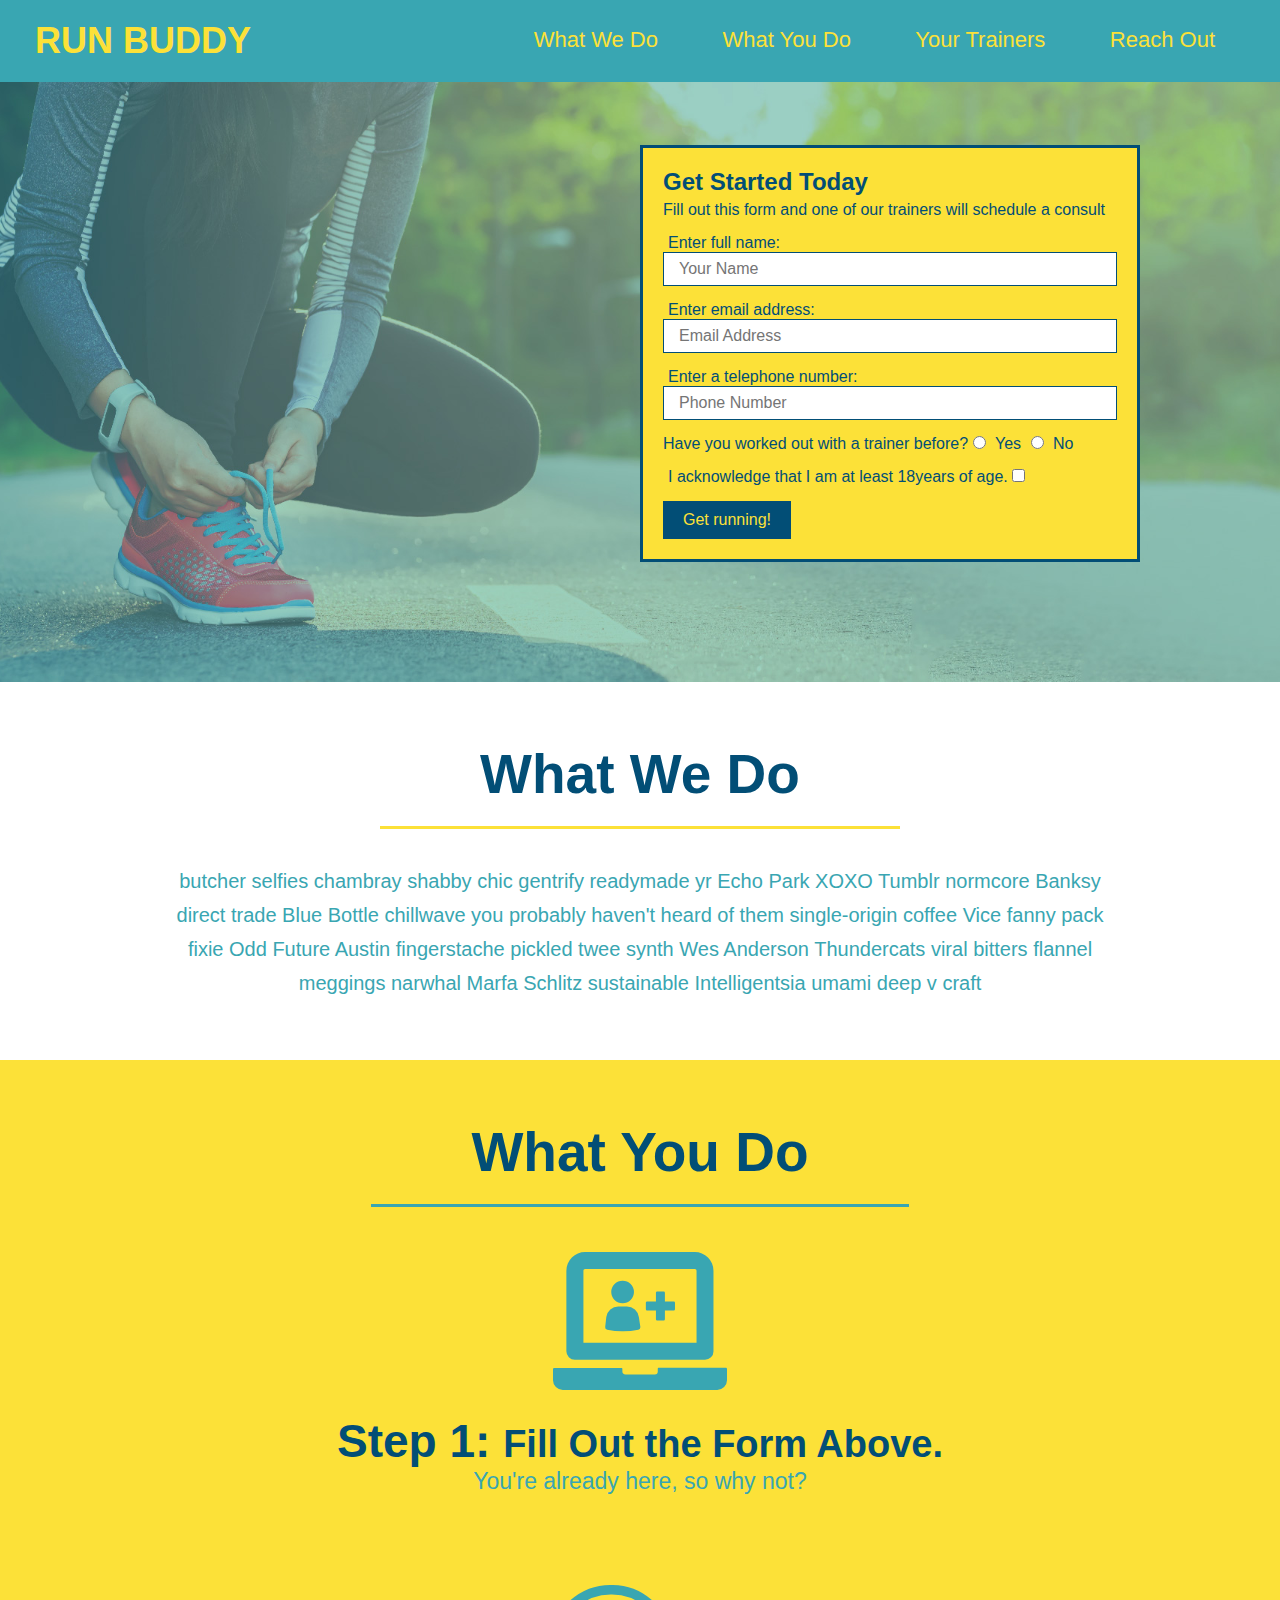
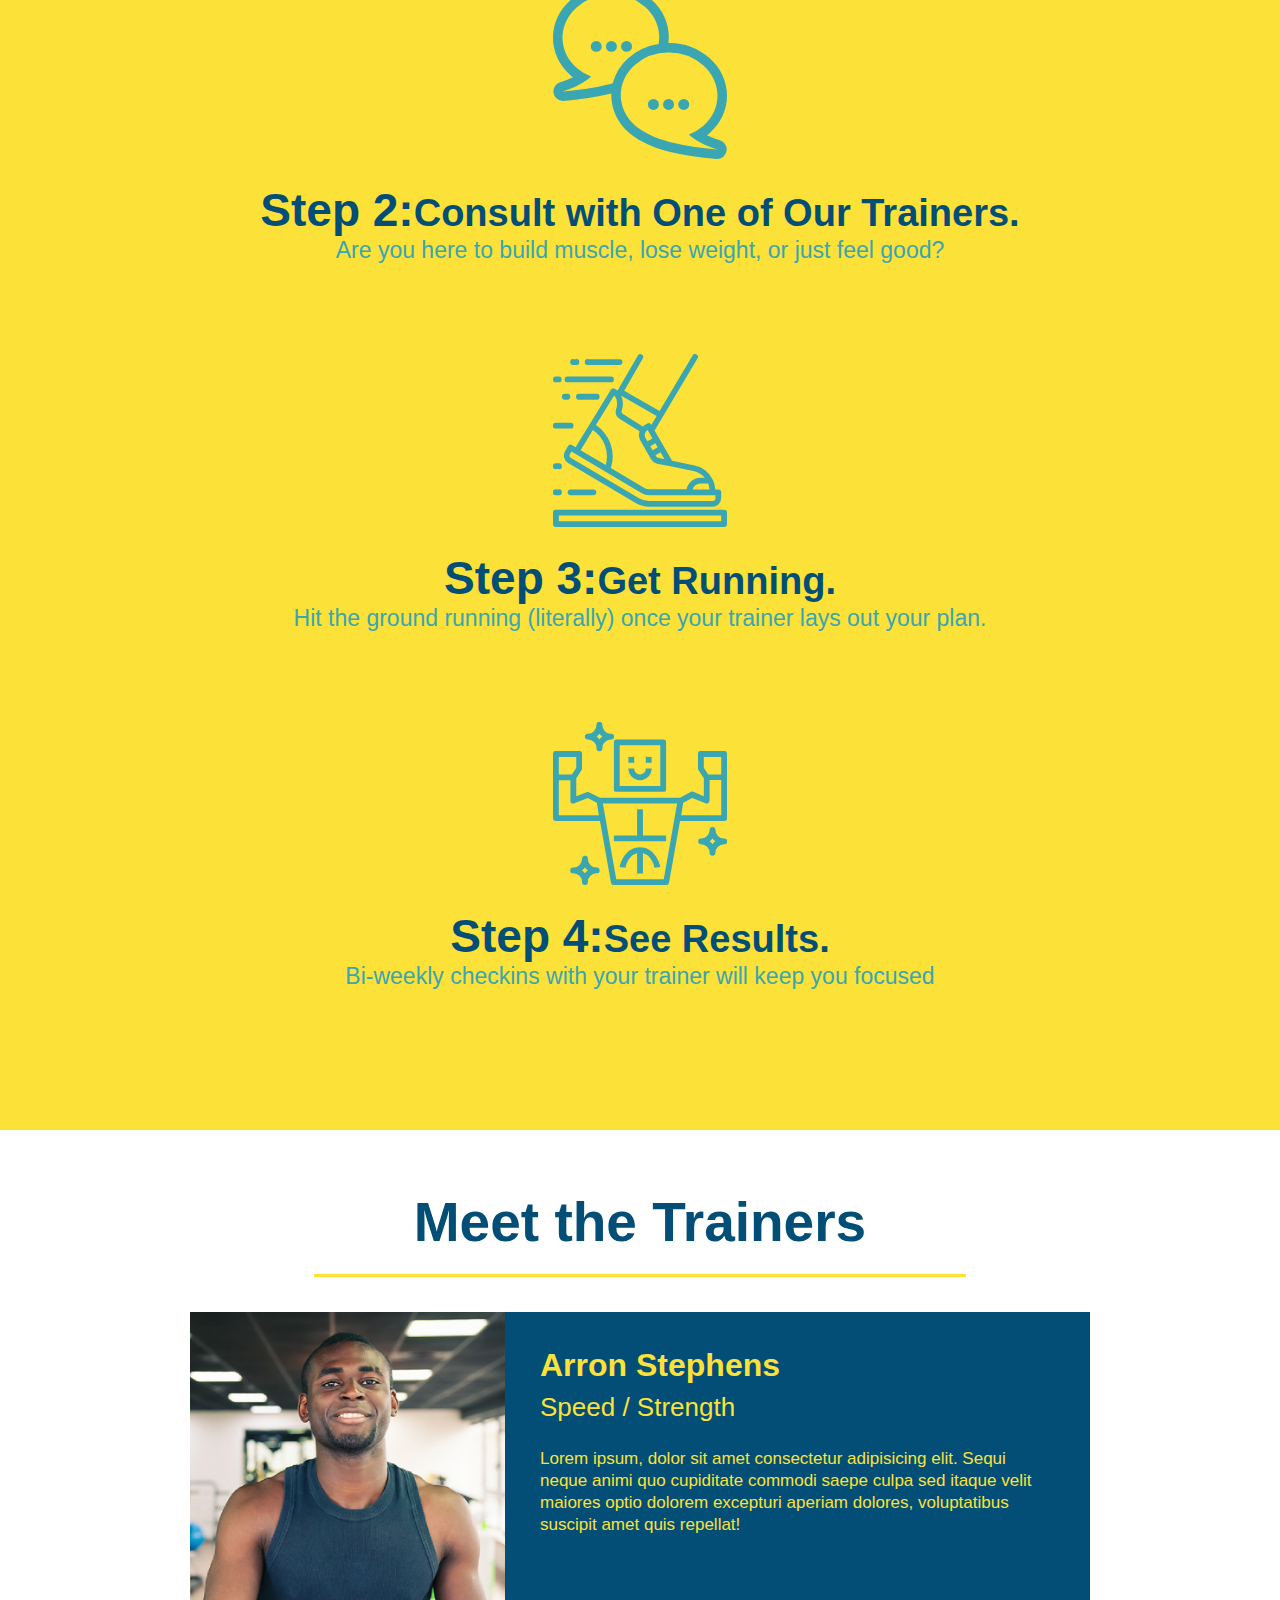
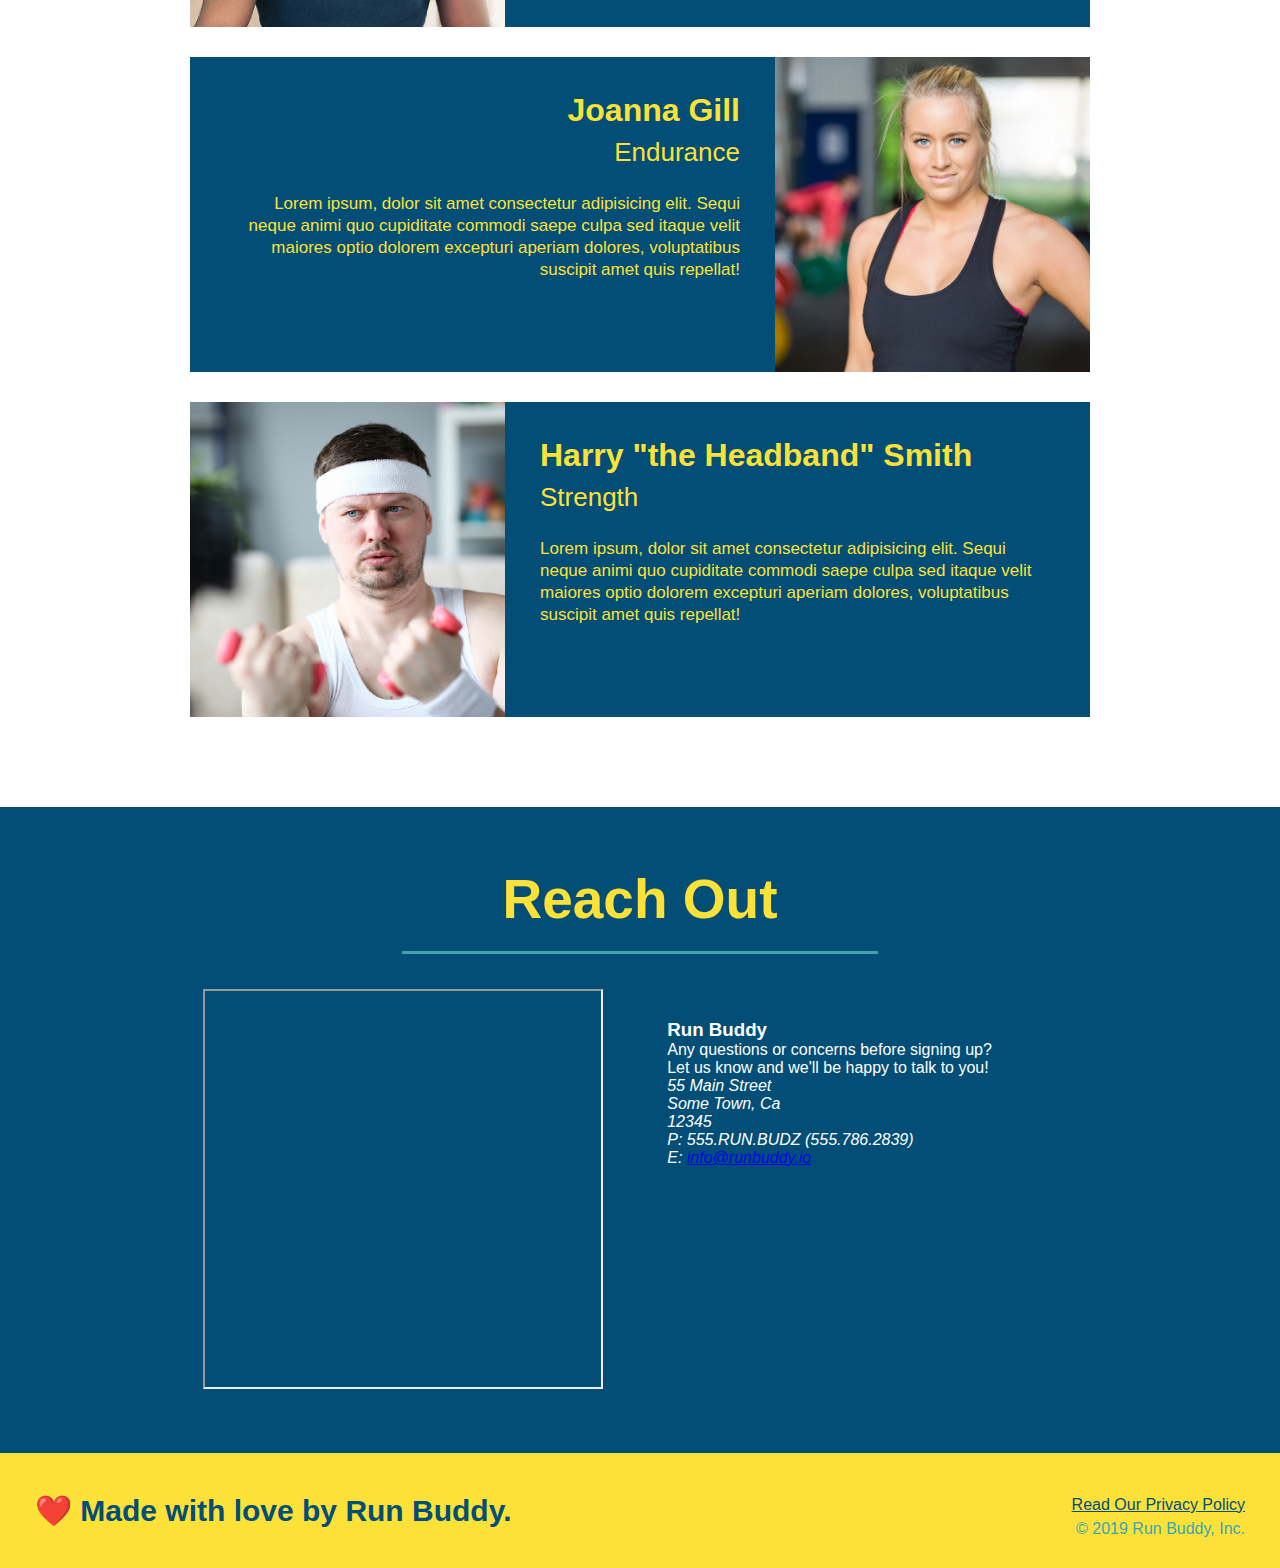
==== index.html @ fd2b39f8 "style contact info" ====
<!DOCTYPE html>
<html lang="en">

<head>
    <meta charset="UTF-8">
    <title>Run Buddy</title>
    <link rel="stylesheet" href="./assets/css/style.css" />
</head>

<body>
    <!--navigation-->
    <header>
        <h1>
            <a href="/">RUN BUDDY</a>
        </h1>
        <nav>
            <ul>
                <li>
                    <a href="#what-we-do">What We Do</a>
                </li>
                <li>
                    <a href="#what-you-do">What You Do</a>
                </li>
                <li>
                    <a href="#your-trainers">Your Trainers</a>
                </li>
                <li>
                    <a href="#reach-out">Reach Out</a>
                </li>
            </ul>
        </nav>
    </header>

    <!--hero/jumbotron-->
    <section class="hero">
        <div class="hero-form">
            <h3>Get Started Today</h3>
            <p>Fill out this form and one of our trainers will schedule a consult</p>
            <form>
                <label for="name">Enter full name:</label>
                <input type="text" placeholder="Your Name" name="name" id="name" class="form-input" />
                <label for=" email ">Enter email address:</label>
                <input type="email " placeholder="Email Address " name="email " id="email " class="form-input" />
                <label for="phone ">Enter a telephone number:</label>
                <input type="tel " placeholder="Phone Number " name="phone " id="phone " class="form-input" />
                <p>
                    Have you worked out with a trainer before?
                    <input type="radio" name="trainer-confirm " id="trainer-yes " />
                    <label for="trainer-yes">Yes</label>
                    <input type="radio" name="trainer-confirm " id="trainer-no " />
                    <label for="trainer-no">No</label>
                </p>
                <p>
                    <label for="checkbox ">
                        I acknowledge that I am at least 18years of age.
                        <input type="checkbox" name="age-confirm" id="checkbox" />
                    </label>
                </p>
                <button type="submit ">
                    Get running!
                </button>
            </form>
        </div>
    </section>

    <!-- "what we do" section -->
    <section id="what-we-do" class="intro">
        <h2 class="section-title primary-border">What We Do</h2>
        <p>
            butcher selfies chambray shabby chic gentrify readymade yr Echo Park XOXO Tumblr normcore Banksy direct trade Blue Bottle chillwave you probably haven't heard of them single-origin coffee Vice fanny pack fixie Odd Future Austin fingerstache pickled twee
            synth Wes Anderson Thundercats viral bitters flannel meggings narwhal Marfa Schlitz sustainable Intelligentsia umami deep v craft
        </p>
    </section>

    <!-- "what you do" section -->
    <section id="what-you-do" class="steps">
        <h2 class="section-title secondary-border">What You Do</h2>

        <div>
            <img src="./assets/images/step-1.svg" alt="" />
            <h3>Step 1: <span>Fill Out the Form Above.</span></h3>
            <p>You're already here, so why not?</p>
        </div>

        <div>
            <img src="./assets/images/step-2.svg" alt="" />
            <h3>Step 2:<span>Consult with One of Our Trainers.</span></h3>
            <p>Are you here to build muscle, lose weight, or just feel good?</p>
        </div>

        <div>
            <img src="./assets/images/step-3.svg" alt="" />
            <h3>Step 3:<span>Get Running.</span></h3>
            <p>Hit the ground running (literally) once your trainer lays out your plan.</p>
        </div>

        <div>
            <img src="./assets/images/step-4.svg" alt="" />
            <h3>Step 4:<span>See Results.</span></h3>
            <p>Bi-weekly checkins with your trainer will keep you focused</p>
        </div>
    </section>

    <section id="trainers">
        <h2 class="section-title primary-border">Meet the Trainers</h2>

        <article class="trainer">
            <img src="./assets/images/trainer-1.jpg" alt="Arron Stephens in his workout clothes, ready to pump iron" />
            <div class="trainer-bio text-left">
                <h3>Arron Stephens</h3>
                <h4>Speed / Strength</h4>
                <p>
                    Lorem ipsum, dolor sit amet consectetur adipisicing elit. Sequi neque animi quo cupiditate commodi saepe culpa sed itaque velit maiores optio dolorem excepturi aperiam dolores, voluptatibus suscipit amet quis repellat!
                </p>
            </div>
        </article>

        <!-- second trainer bio -->
        <article class="trainer">
            <div class="trainer-bio text-right">
                <h3>Joanna Gill</h3>
                <h4>Endurance</h4>
                <p>
                    Lorem ipsum, dolor sit amet consectetur adipisicing elit. Sequi neque animi quo cupiditate commodi saepe culpa sed itaque velit maiores optio dolorem excepturi aperiam dolores, voluptatibus suscipit amet quis repellat!
                </p>
            </div>
            <img src="./assets/images/trainer-2.jpg" alt="Joanna Gill cooling off after a workout" />
        </article>

        <!-- third trainer bio -->
        <article class="trainer">
            <img src="./assets/images/trainer-3.jpg" alt="Harry Smith wearing a headband and lifting comically small pink weights" />
            <div class="trainer-bio text-left">
                <h3>Harry "the Headband" Smith</h3>
                <h4>Strength</h4>
                <p>
                    Lorem ipsum, dolor sit amet consectetur adipisicing elit. Sequi neque animi quo cupiditate commodi saepe culpa sed itaque velit maiores optio dolorem excepturi aperiam dolores, voluptatibus suscipit amet quis repellat!
                </p>
            </div>
        </article>
    </section>

    <section id="reach-out" class="contact">
        <h2 class="section-title secondary-border ">Reach Out</h2>
        <div class="contact-info">
            <iframe src="https://www.google.com/maps/embed?pb=!1m18!1m12!1m3!1d3002.620276318809!2d-111.949826684215!3d41.186448716389975!2m3!1f0!2f0!3f0!3m2!1i1024!2i768!4f13.1!3m3!1m2!1s0x875308aa37beb991%3A0x8f2ca3317ef45cda!2s1250%20Country%20Hills%20Dr%2C%20Ogden%2C%20UT%2084403!5e0!3m2!1sen!2sus!4v1642454834297!5m2!1sen!2sus ">
            </iframe>
            <div>
                <h3>Run Buddy</h3>
                <p>
                    Any questions or concerns before signing up?
                    <br /> Let us know and we'll be happy to talk to you!
                </p>
                <address>
                    55 Main Street <br />
                    Some Town, Ca <br />
                    12345<br />
                    P: 555.RUN.BUDZ (555.786.2839)<br />
                    E: <a href="mailto:info@runbuddy.io ">info@runbuddy.io</a>
                </address>
            </div>
        </div>
    </section>

    <footer>
        <h2>❤️ Made with love by Run Buddy.</h2>
        <div>
            <a href="# ">Read Our Privacy Policy</a><br /> &copy; 2019 Run Buddy, Inc.
        </div>
    </footer>
</body>

</html>
---- assets/css/style.css ----
* {
    margin: 0;
    padding: 0;
    box-sizing: border-box;
}

body {
    color: #39a6b2;
    font-family: Helvetica, Arial, sans-serif;
}

header {
    padding: 20px 35px;
    background-color: #39a6b2;
}

header h1 {
    font-weight: bold;
    font-size: 36px;
    color: #fce138;
    margin: 0;
    display: inline;
}

header a {
    text-decoration: none;
    color: #fce138;
}

header nav {
    float: right;
    margin: 7px 0;
}

header nav ul li {
    display: inline;
}

header nav ul li a {
    margin: 0 30px;
    font-weight: lighter;
    font-size: 22px;
}

footer {
    background: #fce138;
    width: 100%;
    padding: 40px 35px;
}

footer h2 {
    display: inline;
    color: #024e76;
    font-size: 30px;
    margin: 0;
}

footer div {
    float: right;
    line-height: 1.5;
    text-align: right;
}

footer a {
    color: #024e76;
}

section {
    padding: 60px;
}

.hero {
    background-image: url("../images/hero-bg.jpg");
    height: 600px;
    background-size: cover;
    background-position: center;
    position: relative;
}

.hero-form {
    background-color: #fce138;
    padding: 20px;
    width: 500px;
    color: #024e76;
    border: solid 3px #024e76;
    background-color: #fce138;
    padding: 20px;
    width: 500px;
    color: #024e76;
    position: absolute;
    bottom: 120px;
    right: 140px;
}

.hero-form h3 {
    font-size: 24px;
    margin: 0;
}

.hero-form p {
    margin: 5px 0 15px 0;
}

.form-input {
    border: 1px solid #024e76;
    display: block;
    padding: 7px 15px;
    font-size: 16px;
    color: #024e76;
    width: 100%;
    margin-bottom: 15px;
}

.hero-form label {
    margin: 0 5px;
}

.hero-form button {
    color: #fce138;
    background-color: #024e76;
    border: none;
    padding: 10px 20px;
    font-size: 16px;
}


/* HERO STYLES END */

.intro {
    text-align: center;
}

.intro p {
    line-height: 1.7;
    color: #39a6b2;
    width: 80%;
    font-size: 20px;
    margin: 0 auto;
}

.steps {
    text-align: center;
    background: #fce138;
}

.steps div {
    margin-bottom: 80px;
}

.steps img {
    width: 15%;
    margin: 10px 0;
}

.steps h3 {
    color: #024e76;
    font-size: 46px;
    margin-top: 10px;
}

.steps p {
    color: #39a6b2;
    font-size: 23px;
}

.steps span {
    font-size: 38px;
}

.section-title {
    font-size: 55px;
    color: #024e76;
    margin-bottom: 35px;
    padding: 0 100px 20px 100px;
    display: inline-block;
    border-bottom: 3px solid;
}

.primary-border {
    border-color: #fce138;
}

.secondary-border {
    border-color: #39a6b2;
}

#trainers {
    text-align: center;
}

.trainer {
    width: 900px;
    margin: 0 auto 30px auto;
    background: #024e76;
    color: #fce138;
    overflow: auto;
    text-align: center;
}

.trainer img {
    width: 35%;
    float: left;
}

.trainer-bio {
    padding: 35px;
    float: left;
    width: 65%;
}

.trainer-bio h3 {
    font-size: 32px;
    margin-bottom: 8px;
}

.trainer-bio h4 {
    font-weight: lighter;
    font-size: 26px;
    margin-bottom: 25px;
}

.trainer-bio p {
    font-size: 17px;
    line-height: 1.3;
}

.text-left {
    text-align: left;
}

.text-right {
    text-align: right;
}

.contact {
    background-color: #024e76;
    text-align: center;
}

.contact h2 {
    color: #fce138;
}

.contact-info iframe {
    width: 400px;
    height: 400px;
}

.contact-info div {
    width: 410px;
    display: inline-block;
    vertical-align: top;
    text-align: left;
    margin: 30px 0 0 60px;
    color: white;
}
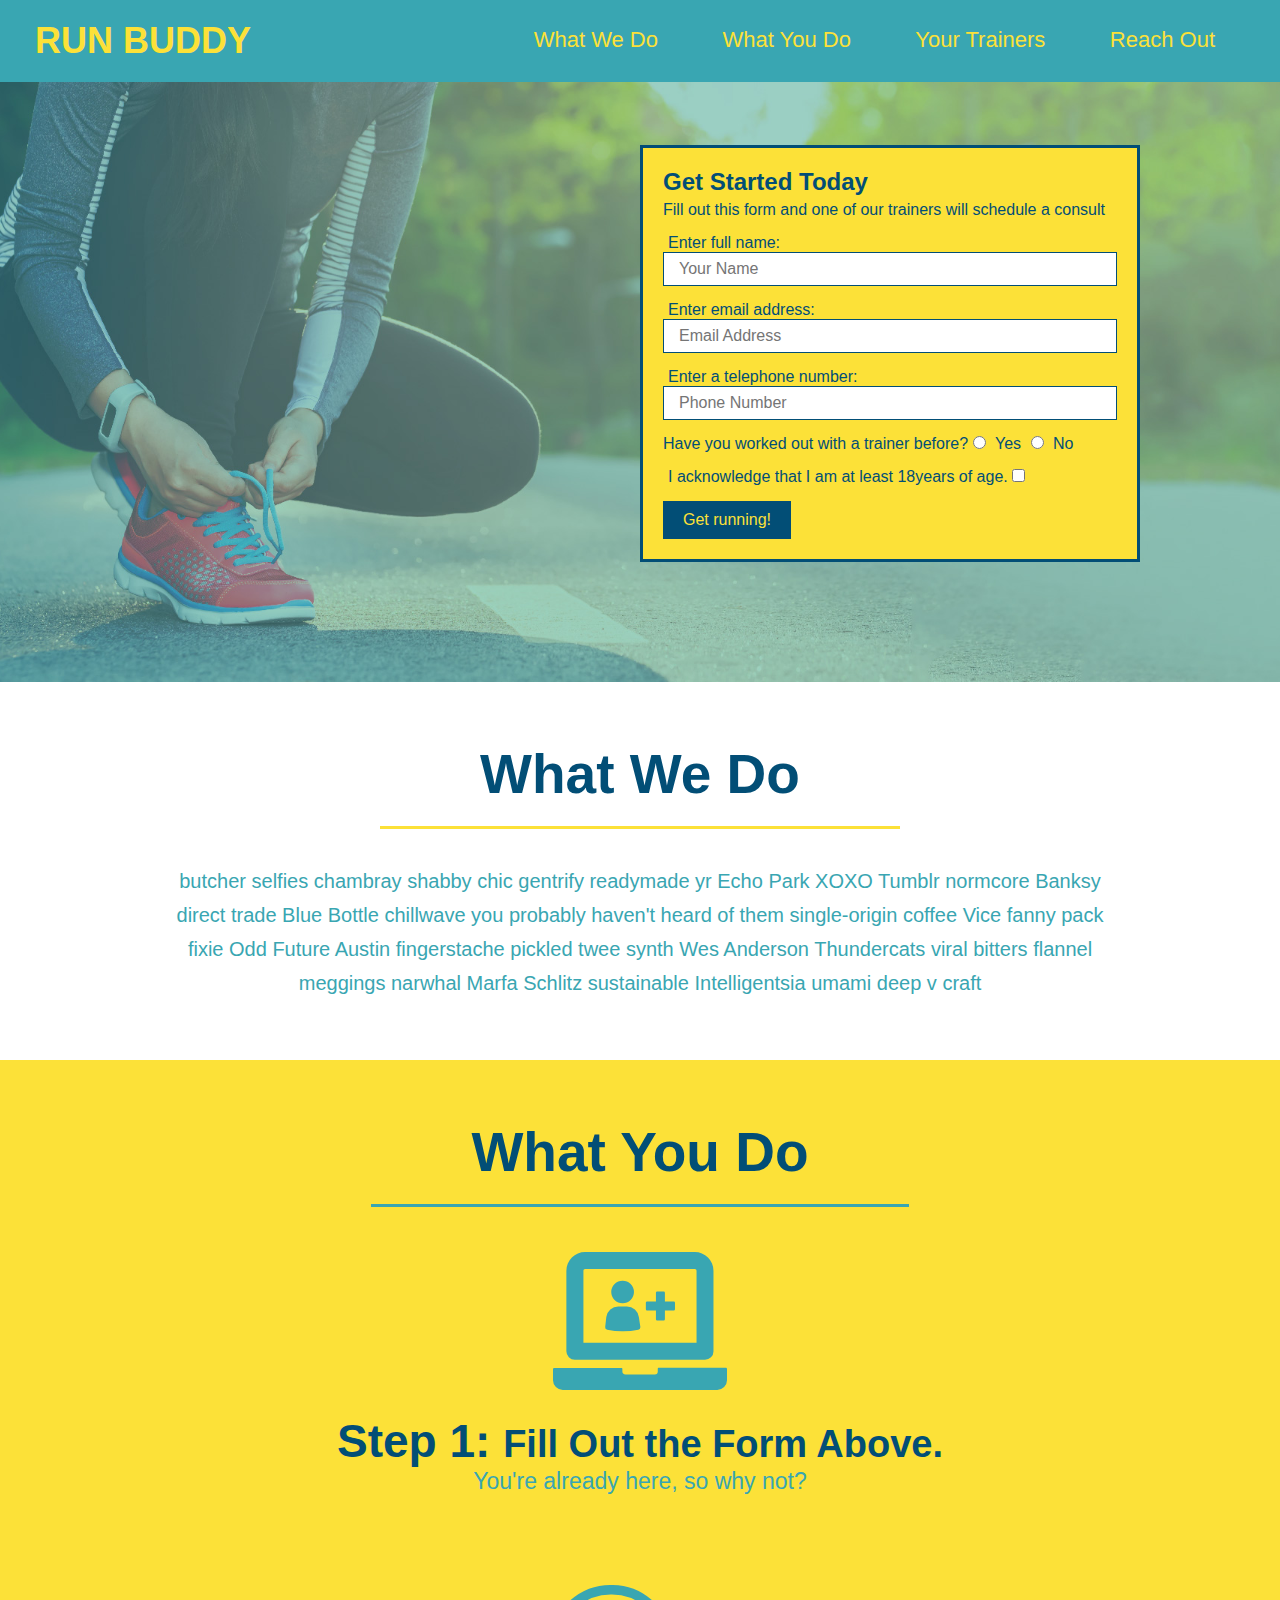
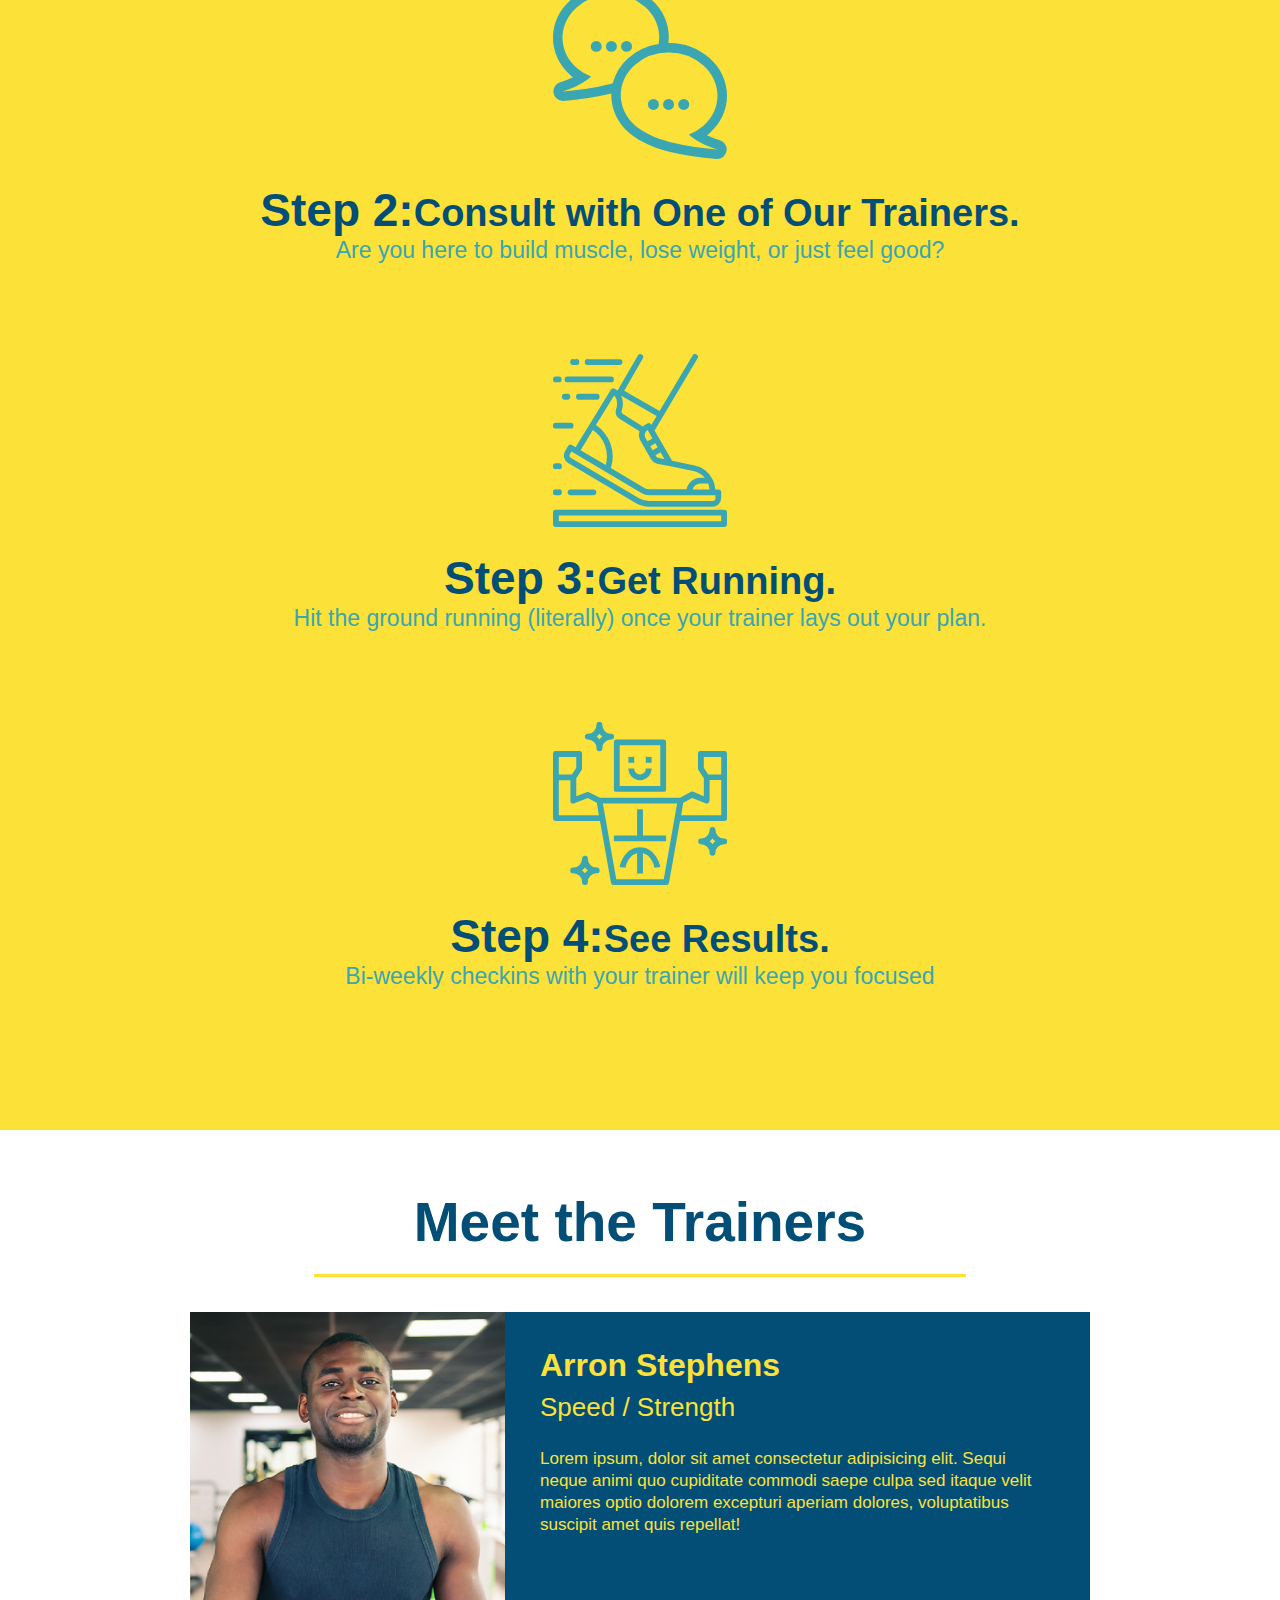
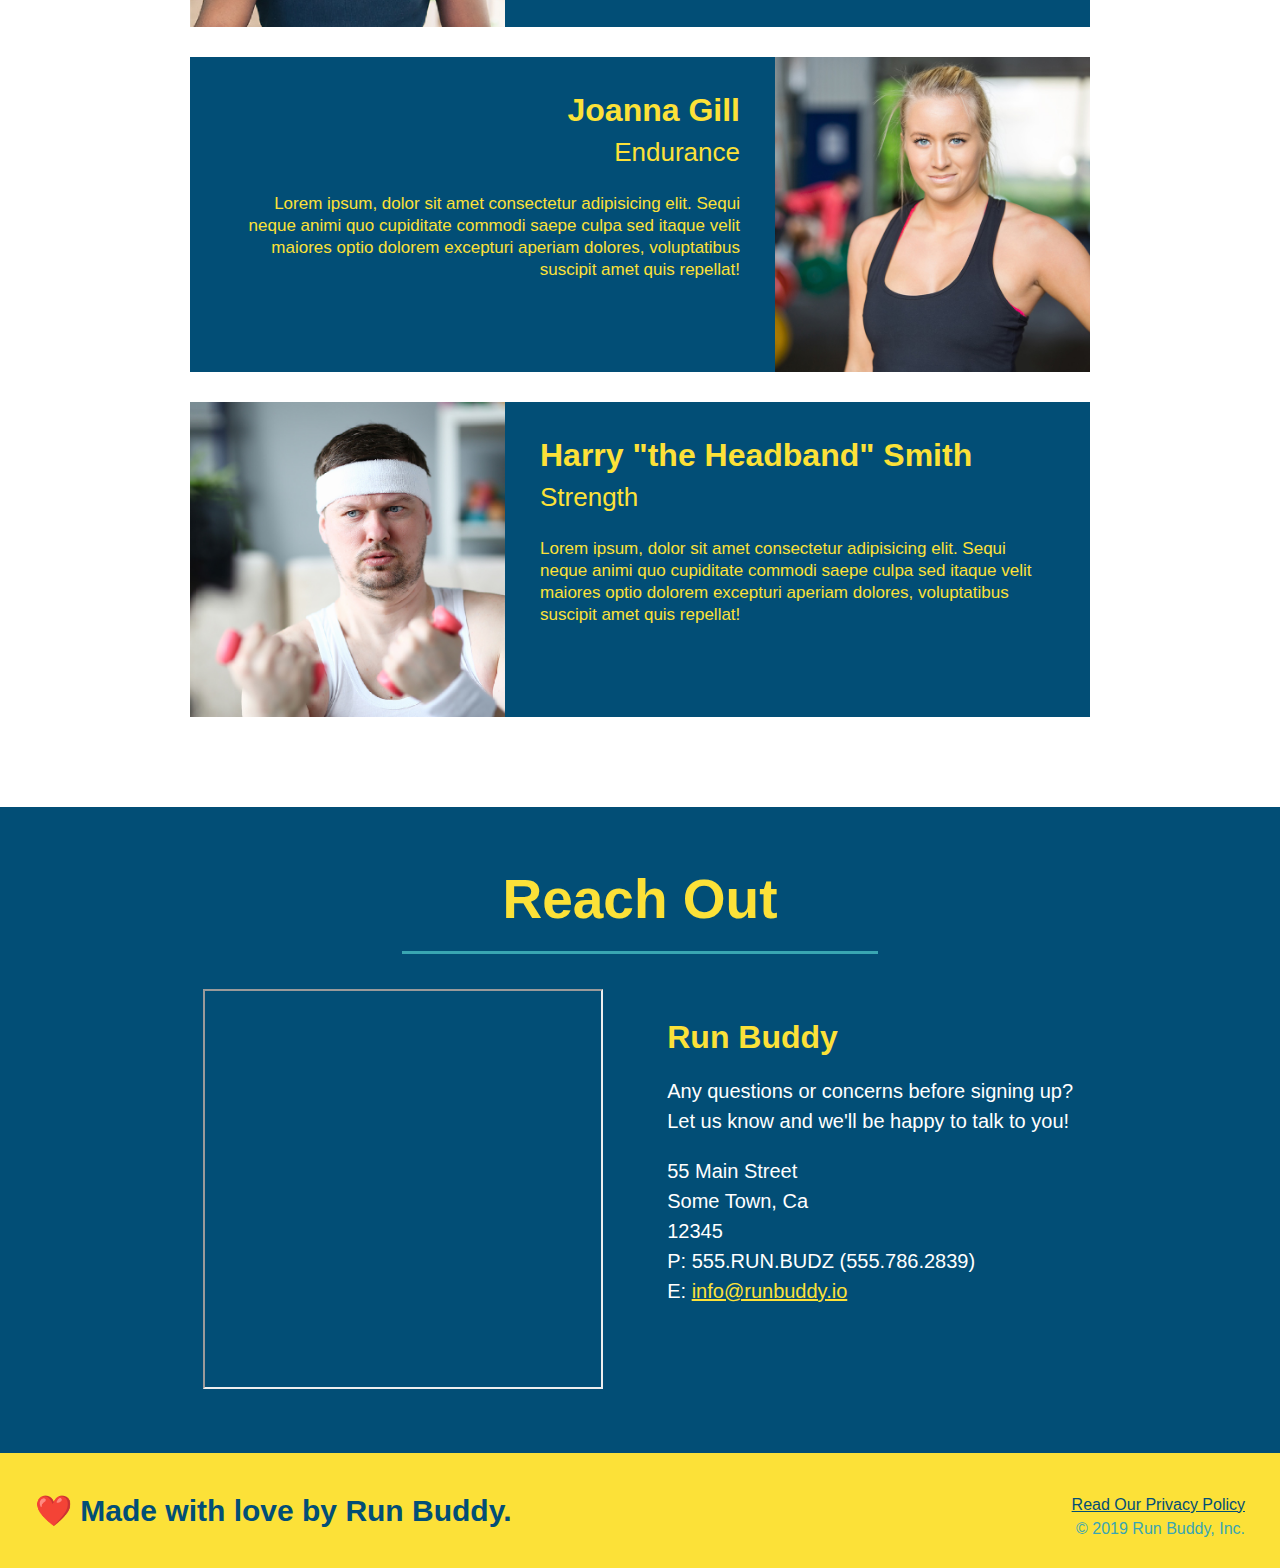
==== commit 7e403600: "privacy policy" ====
--- a/index.html
+++ b/index.html
@@ -165,7 +165,7 @@
     <footer>
         <h2>❤️ Made with love by Run Buddy.</h2>
         <div>
-            <a href="# ">Read Our Privacy Policy</a><br /> &copy; 2019 Run Buddy, Inc.
+            <a href="/privacy-policy.html">Read Our Privacy Policy</a><br /> &copy; 2019 Run Buddy, Inc.
         </div>
     </footer>
 </body>
--- a/assets/css/style.css
+++ b/assets/css/style.css
@@ -253,4 +253,24 @@
     text-align: left;
     margin: 30px 0 0 60px;
     color: white;
-}+}
+
+.contact-info h3 {
+    color: #fce138;
+    font-size: 32px;
+}
+
+.contact-info p,
+.contact-info address {
+    margin: 20px 0;
+    line-height: 1.5;
+    font-size: 20px;
+    font-style: normal;
+}
+
+.contact-info a {
+    color: #fce138;
+}
+
+
+/* REACH OUT STYLES END */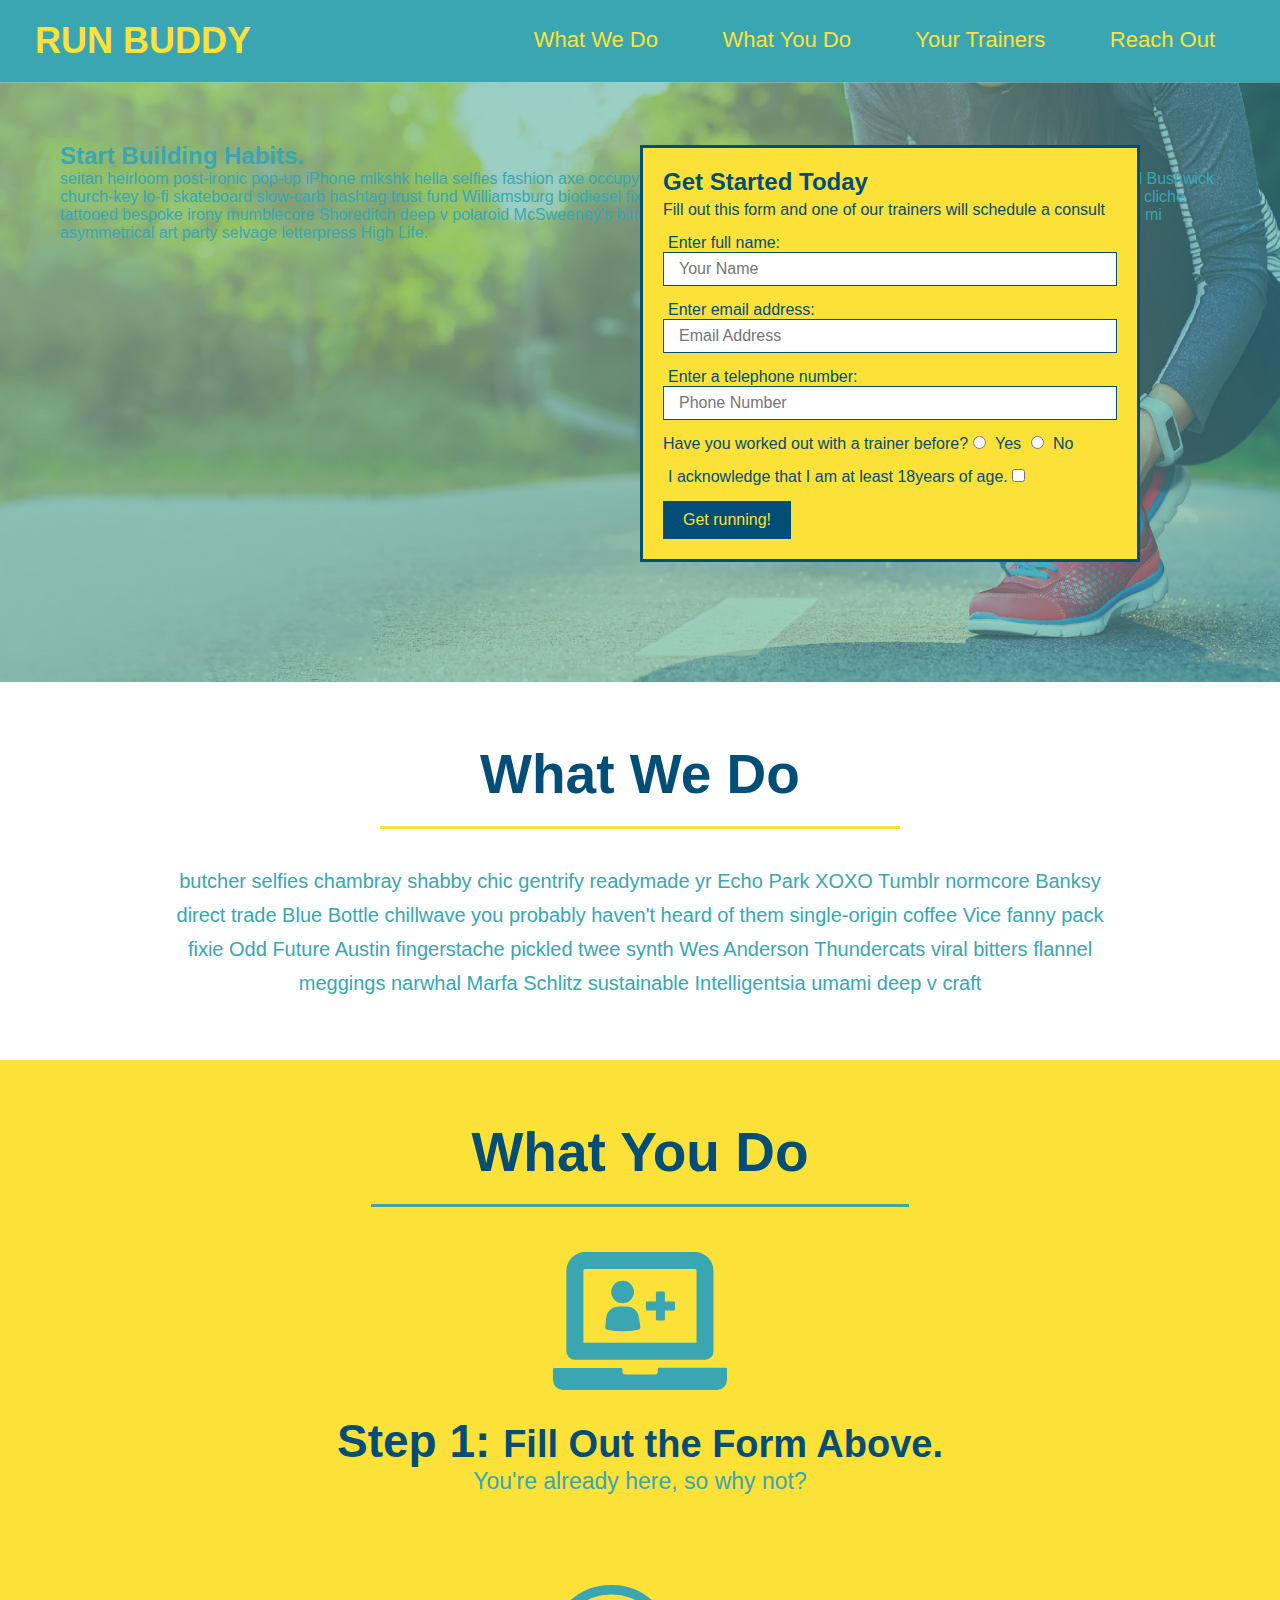
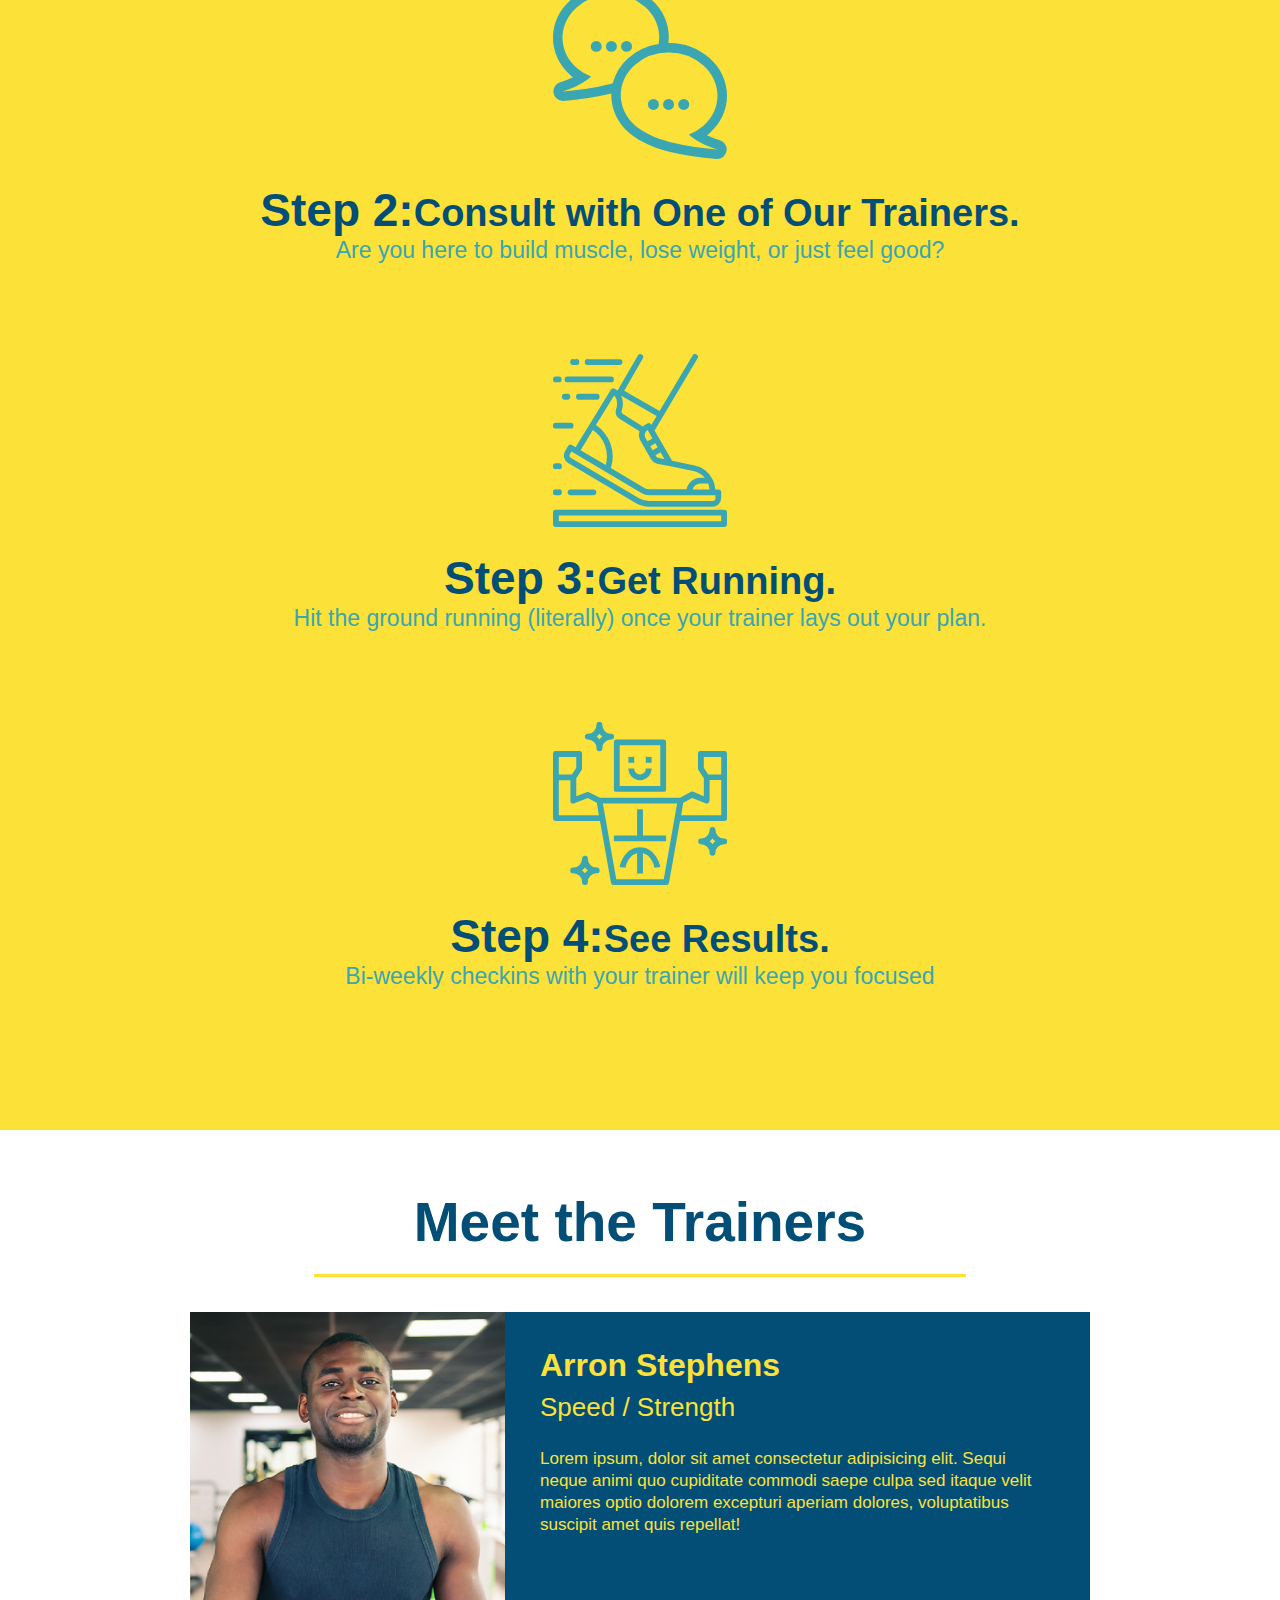
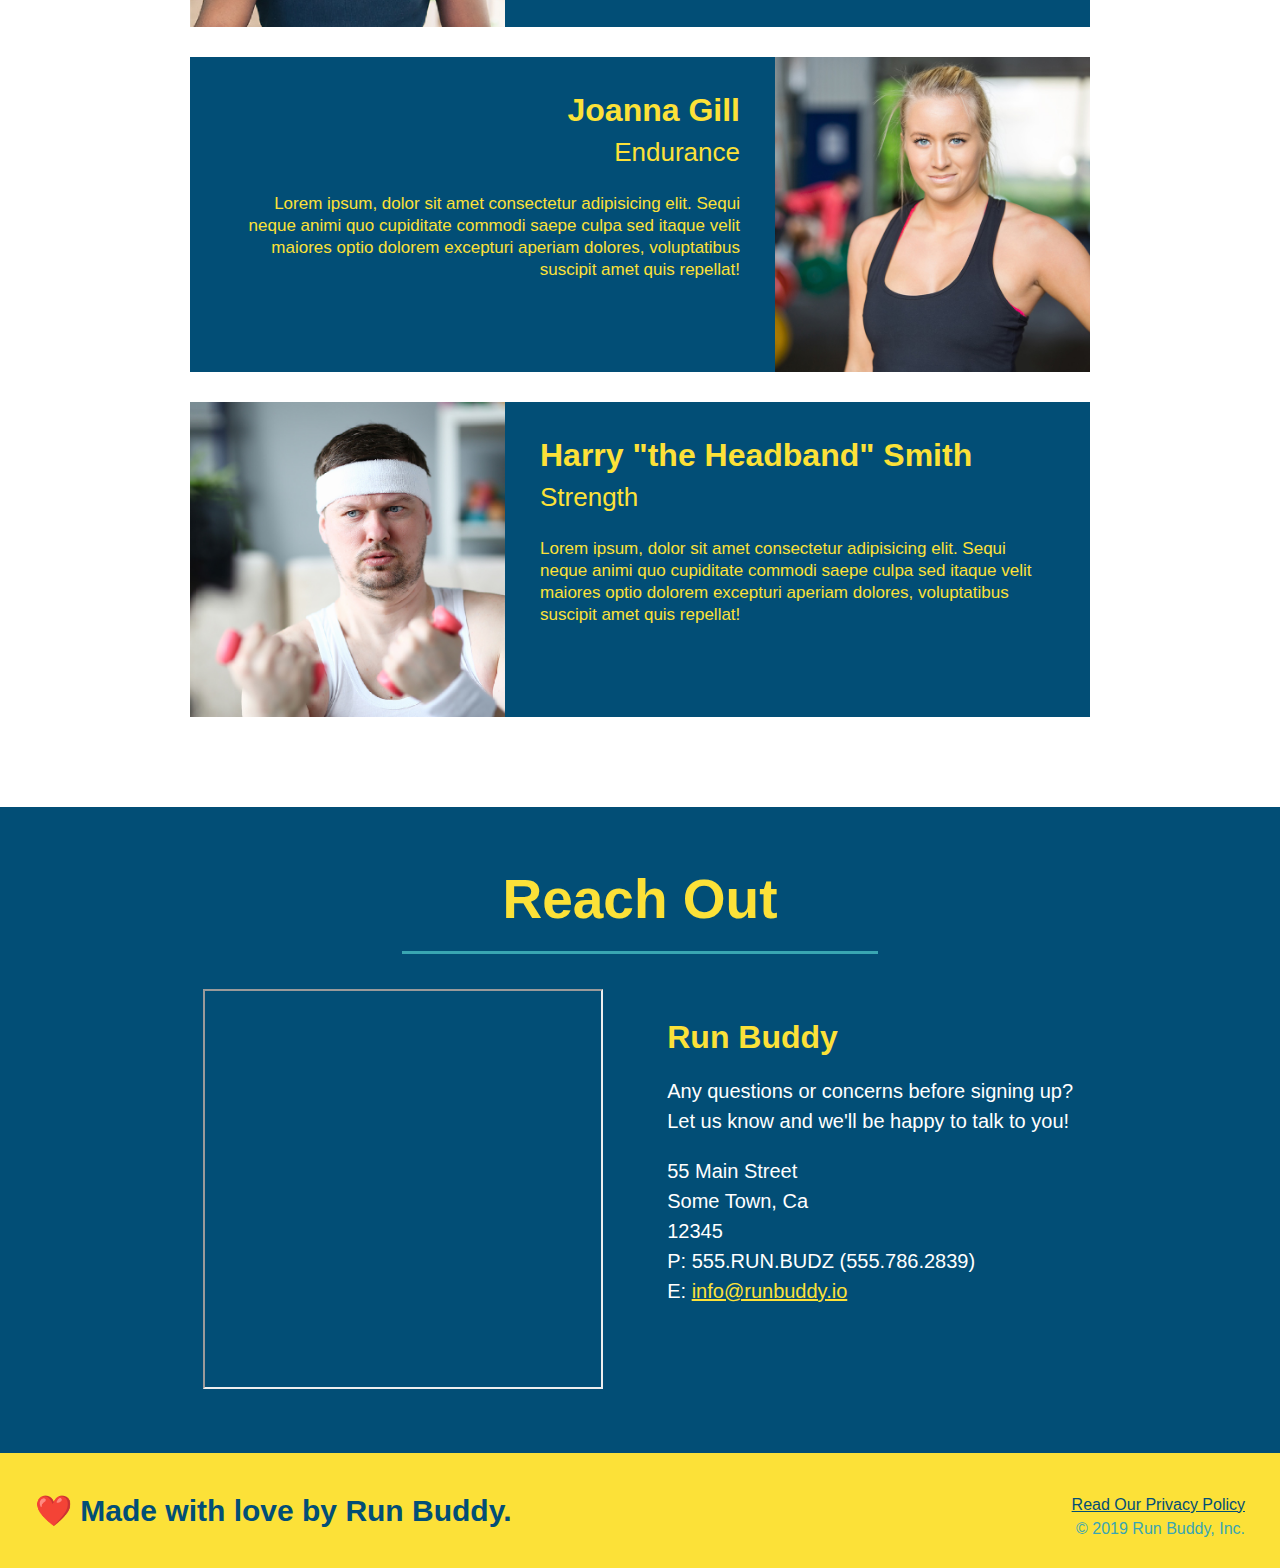
==== commit 5d03ddfb: "add content to hero, replace image" ====
--- a/index.html
+++ b/index.html
@@ -33,6 +33,17 @@
 
     <!--hero/jumbotron-->
     <section class="hero">
+        <div class="hero-cta">
+            <h2>Start Building Habits.</h2>
+            <p>
+                seitan heirloom post-ironic pop-up iPhone mlkshk hella selfies fashion axe occupy readymade put a bird
+                on it messenger bag Wes Anderson Schlitz plaid Bushwick church-key lo-fi skateboard slow-carb hashtag
+                trust fund Williamsburg biodiesel fixie farm-to-table 8-bit banjo XOXO Banksy chillwave bicycle rights
+                retro cliche tattooed bespoke irony mumblecore Shoreditch deep v polaroid McSweeney's bitters cray
+                gentrify tofu Marfa you probably haven't heard of them yr banh mi asymmetrical art party selvage
+                letterpress High Life.
+            </p>
+        </div>
         <div class="hero-form">
             <h3>Get Started Today</h3>
             <p>Fill out this form and one of our trainers will schedule a consult</p>
@@ -67,8 +78,11 @@
     <section id="what-we-do" class="intro">
         <h2 class="section-title primary-border">What We Do</h2>
         <p>
-            butcher selfies chambray shabby chic gentrify readymade yr Echo Park XOXO Tumblr normcore Banksy direct trade Blue Bottle chillwave you probably haven't heard of them single-origin coffee Vice fanny pack fixie Odd Future Austin fingerstache pickled twee
-            synth Wes Anderson Thundercats viral bitters flannel meggings narwhal Marfa Schlitz sustainable Intelligentsia umami deep v craft
+            butcher selfies chambray shabby chic gentrify readymade yr Echo Park XOXO Tumblr normcore Banksy direct
+            trade Blue Bottle chillwave you probably haven't heard of them single-origin coffee Vice fanny pack fixie
+            Odd Future Austin fingerstache pickled twee
+            synth Wes Anderson Thundercats viral bitters flannel meggings narwhal Marfa Schlitz sustainable
+            Intelligentsia umami deep v craft
         </p>
     </section>
 
@@ -110,7 +124,9 @@
                 <h3>Arron Stephens</h3>
                 <h4>Speed / Strength</h4>
                 <p>
-                    Lorem ipsum, dolor sit amet consectetur adipisicing elit. Sequi neque animi quo cupiditate commodi saepe culpa sed itaque velit maiores optio dolorem excepturi aperiam dolores, voluptatibus suscipit amet quis repellat!
+                    Lorem ipsum, dolor sit amet consectetur adipisicing elit. Sequi neque animi quo cupiditate commodi
+                    saepe culpa sed itaque velit maiores optio dolorem excepturi aperiam dolores, voluptatibus suscipit
+                    amet quis repellat!
                 </p>
             </div>
         </article>
@@ -121,7 +137,9 @@
                 <h3>Joanna Gill</h3>
                 <h4>Endurance</h4>
                 <p>
-                    Lorem ipsum, dolor sit amet consectetur adipisicing elit. Sequi neque animi quo cupiditate commodi saepe culpa sed itaque velit maiores optio dolorem excepturi aperiam dolores, voluptatibus suscipit amet quis repellat!
+                    Lorem ipsum, dolor sit amet consectetur adipisicing elit. Sequi neque animi quo cupiditate commodi
+                    saepe culpa sed itaque velit maiores optio dolorem excepturi aperiam dolores, voluptatibus suscipit
+                    amet quis repellat!
                 </p>
             </div>
             <img src="./assets/images/trainer-2.jpg" alt="Joanna Gill cooling off after a workout" />
@@ -129,12 +147,15 @@
 
         <!-- third trainer bio -->
         <article class="trainer">
-            <img src="./assets/images/trainer-3.jpg" alt="Harry Smith wearing a headband and lifting comically small pink weights" />
+            <img src="./assets/images/trainer-3.jpg"
+                alt="Harry Smith wearing a headband and lifting comically small pink weights" />
             <div class="trainer-bio text-left">
                 <h3>Harry "the Headband" Smith</h3>
                 <h4>Strength</h4>
                 <p>
-                    Lorem ipsum, dolor sit amet consectetur adipisicing elit. Sequi neque animi quo cupiditate commodi saepe culpa sed itaque velit maiores optio dolorem excepturi aperiam dolores, voluptatibus suscipit amet quis repellat!
+                    Lorem ipsum, dolor sit amet consectetur adipisicing elit. Sequi neque animi quo cupiditate commodi
+                    saepe culpa sed itaque velit maiores optio dolorem excepturi aperiam dolores, voluptatibus suscipit
+                    amet quis repellat!
                 </p>
             </div>
         </article>
@@ -143,7 +164,8 @@
     <section id="reach-out" class="contact">
         <h2 class="section-title secondary-border ">Reach Out</h2>
         <div class="contact-info">
-            <iframe src="https://www.google.com/maps/embed?pb=!1m18!1m12!1m3!1d3002.620276318809!2d-111.949826684215!3d41.186448716389975!2m3!1f0!2f0!3f0!3m2!1i1024!2i768!4f13.1!3m3!1m2!1s0x875308aa37beb991%3A0x8f2ca3317ef45cda!2s1250%20Country%20Hills%20Dr%2C%20Ogden%2C%20UT%2084403!5e0!3m2!1sen!2sus!4v1642454834297!5m2!1sen!2sus ">
+            <iframe
+                src="https://www.google.com/maps/embed?pb=!1m18!1m12!1m3!1d3002.620276318809!2d-111.949826684215!3d41.186448716389975!2m3!1f0!2f0!3f0!3m2!1i1024!2i768!4f13.1!3m3!1m2!1s0x875308aa37beb991%3A0x8f2ca3317ef45cda!2s1250%20Country%20Hills%20Dr%2C%20Ogden%2C%20UT%2084403!5e0!3m2!1sen!2sus!4v1642454834297!5m2!1sen!2sus ">
             </iframe>
             <div>
                 <h3>Run Buddy</h3>
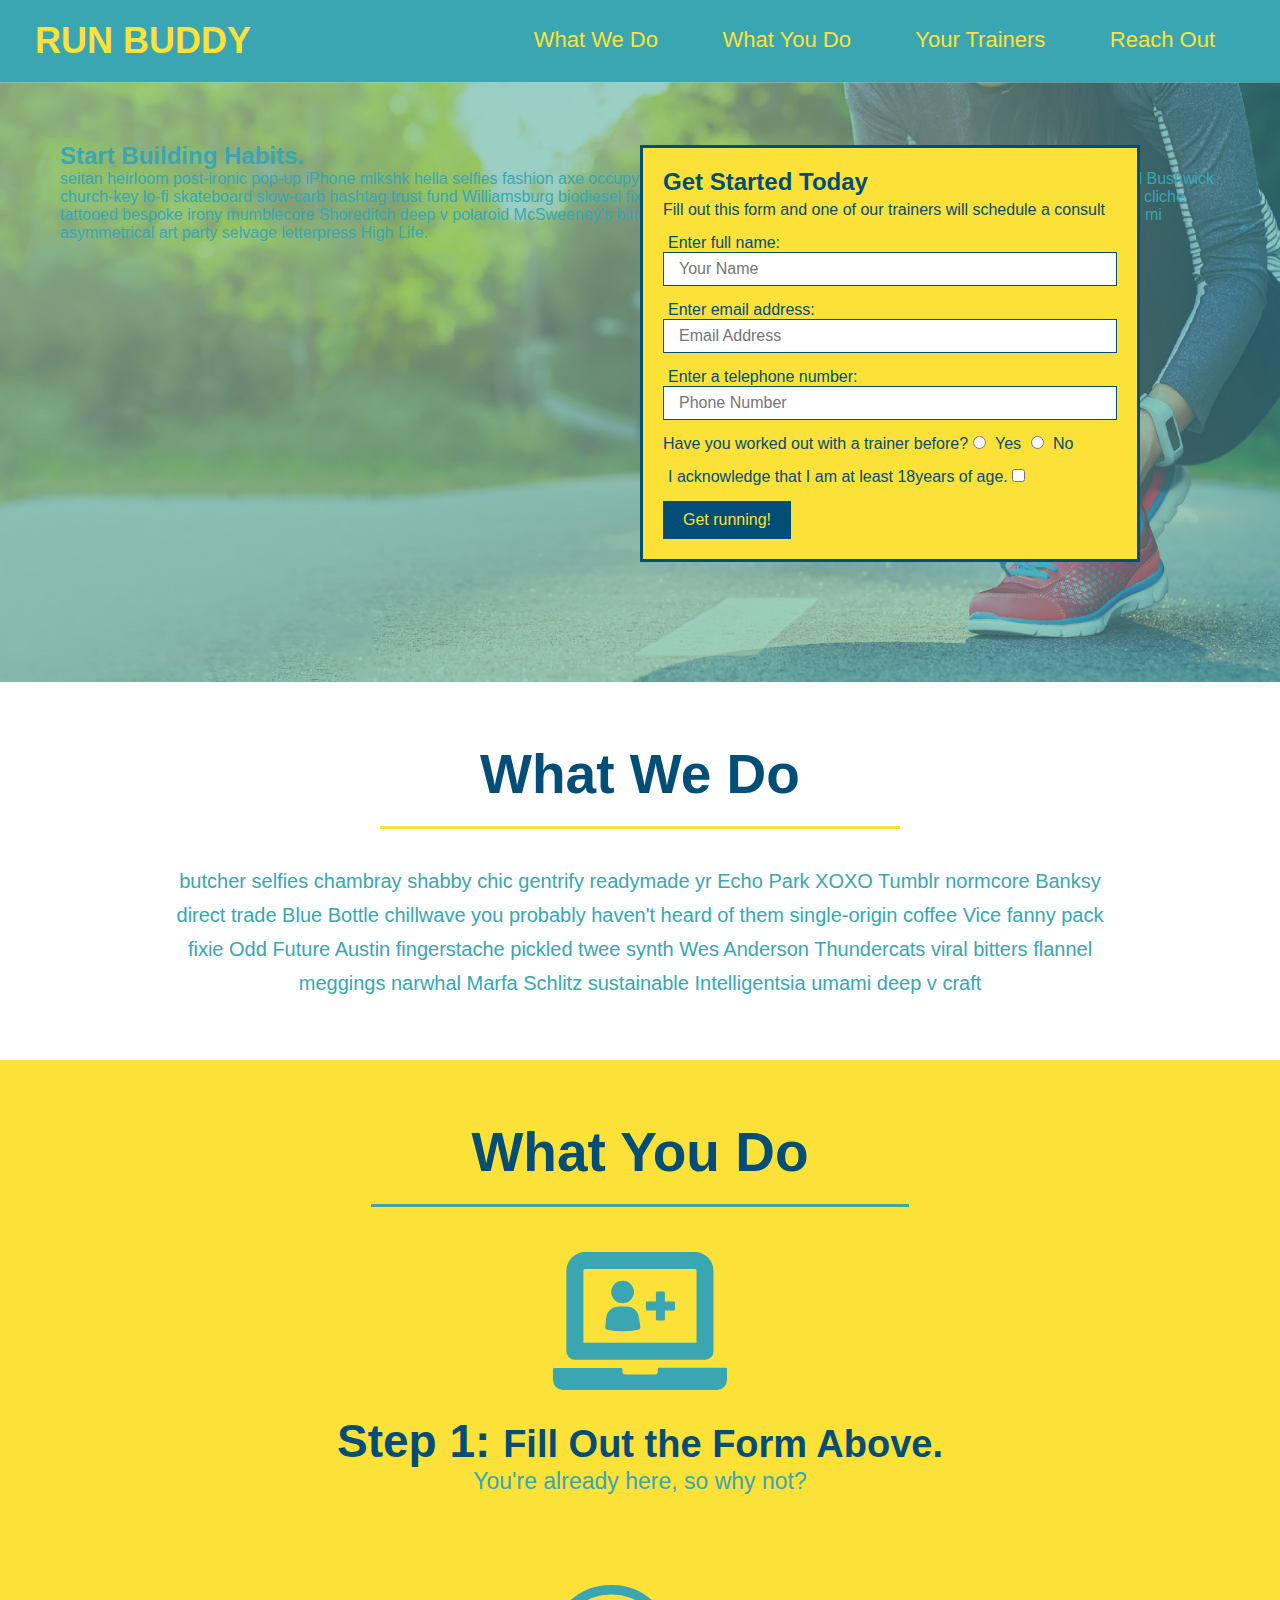
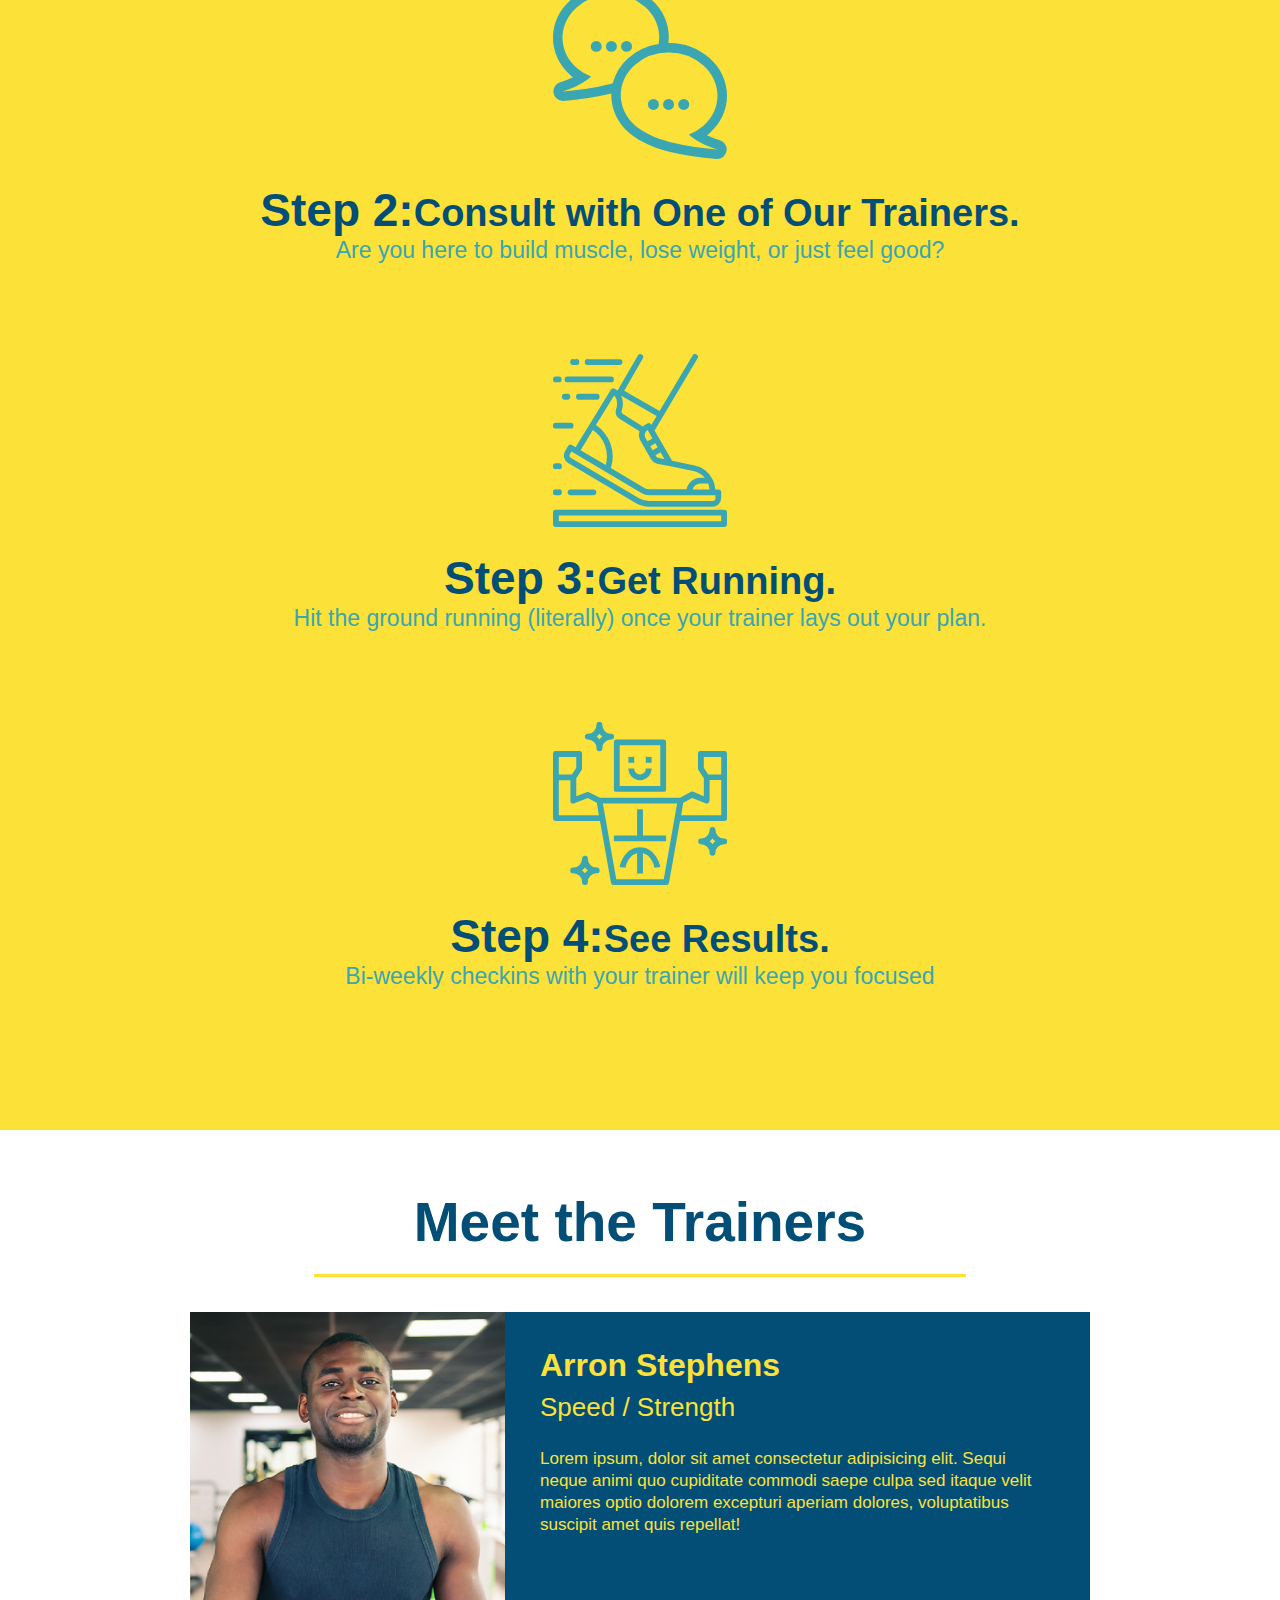
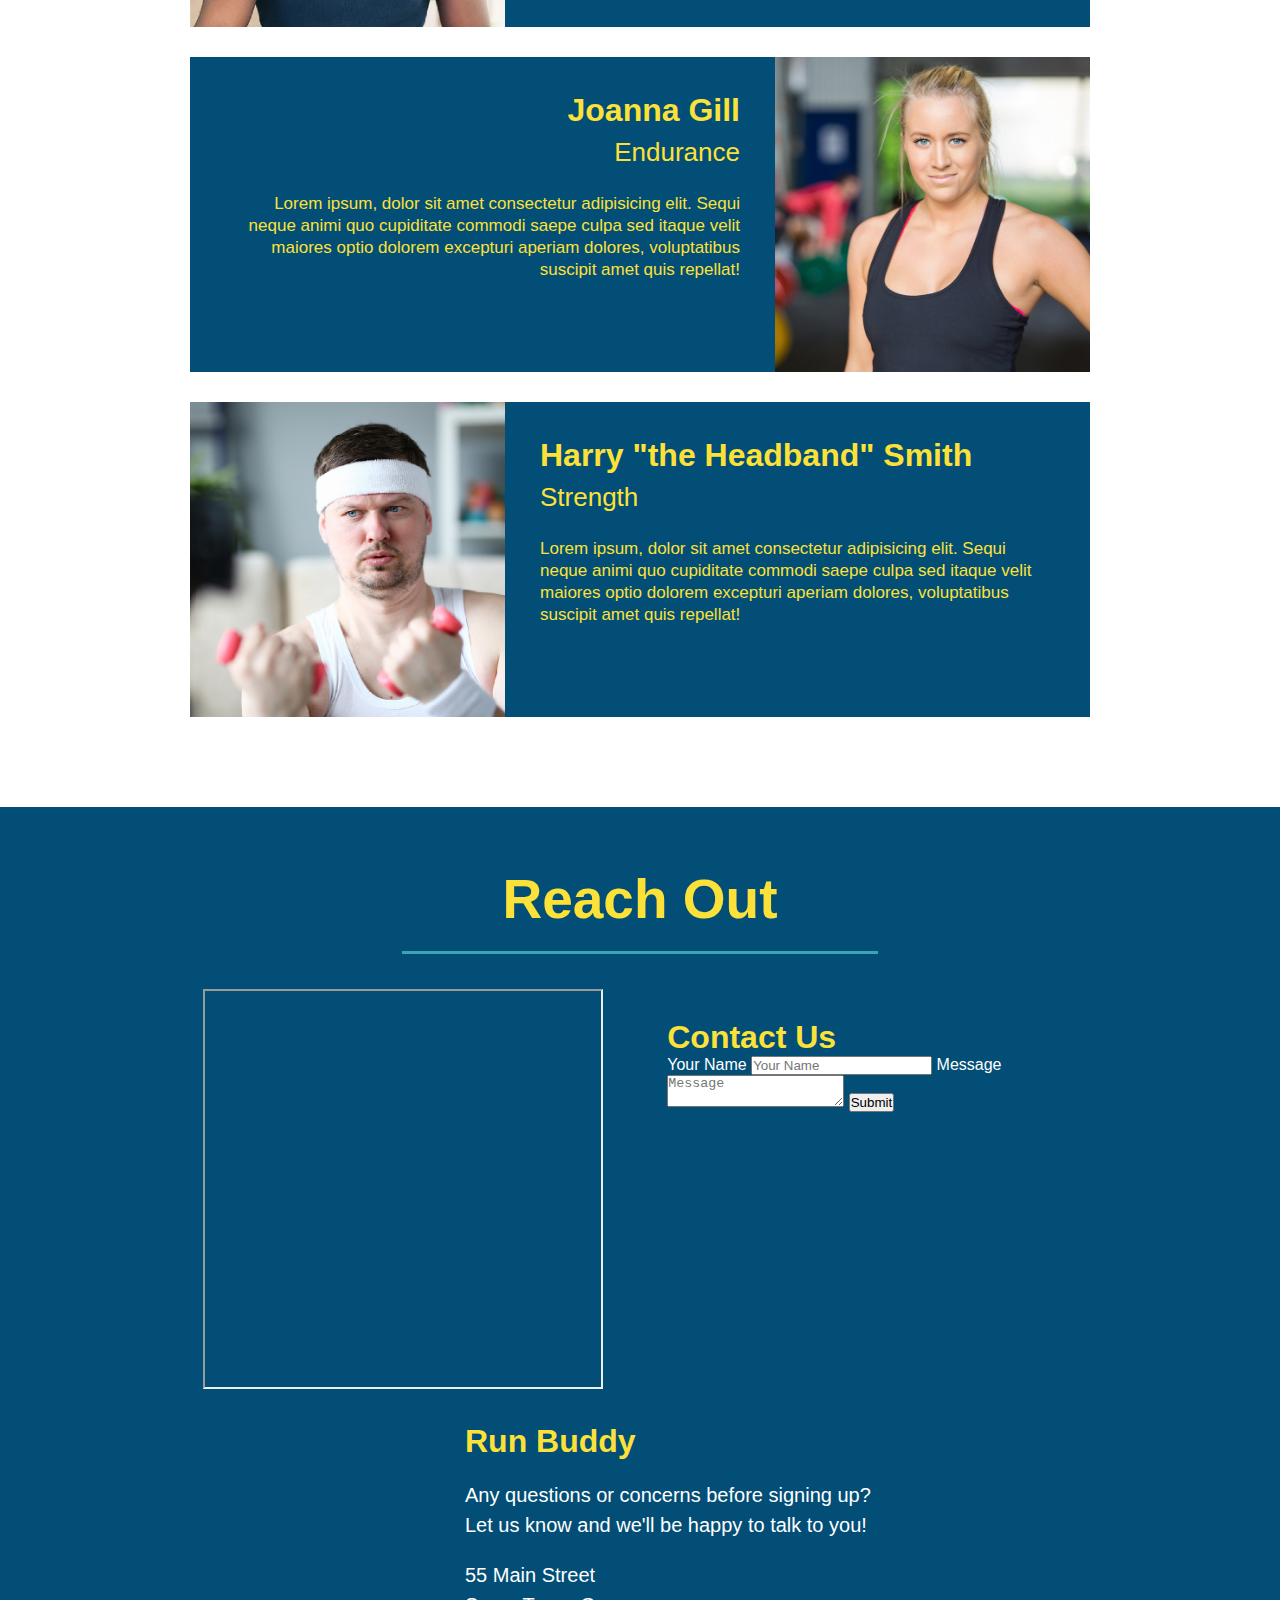
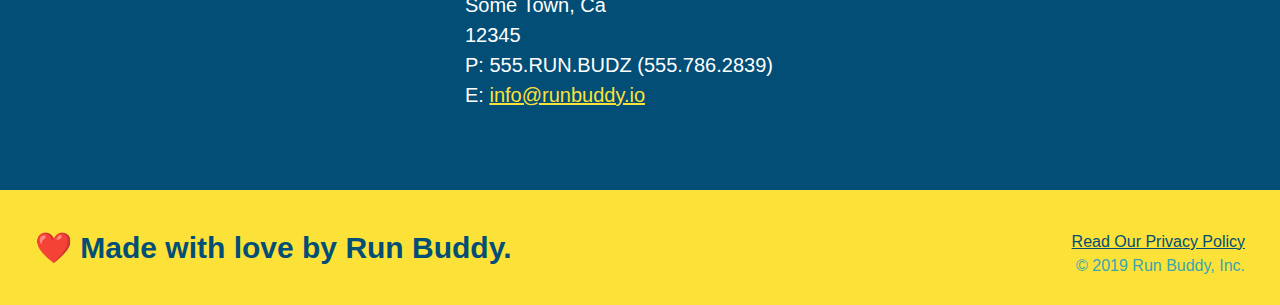
==== commit 700da3ce: "add contact form" ====
--- a/index.html
+++ b/index.html
@@ -164,9 +164,22 @@
     <section id="reach-out" class="contact">
         <h2 class="section-title secondary-border ">Reach Out</h2>
         <div class="contact-info">
+
             <iframe
                 src="https://www.google.com/maps/embed?pb=!1m18!1m12!1m3!1d3002.620276318809!2d-111.949826684215!3d41.186448716389975!2m3!1f0!2f0!3f0!3m2!1i1024!2i768!4f13.1!3m3!1m2!1s0x875308aa37beb991%3A0x8f2ca3317ef45cda!2s1250%20Country%20Hills%20Dr%2C%20Ogden%2C%20UT%2084403!5e0!3m2!1sen!2sus!4v1642454834297!5m2!1sen!2sus ">
             </iframe>
+            <div class="contact-form">
+                <h3>Contact Us</h3>
+                <form>
+                    <label for="contact-name">Your Name</label>
+                    <input type="text" id="contact-name" placeholder="Your Name" />
+
+                    <label for="contact-message">Message</label>
+                    <textarea id="contact-message" placeholder="Message"></textarea>
+
+                    <button type="submit">Submit</button>
+                </form>
+            </div>
             <div>
                 <h3>Run Buddy</h3>
                 <p>
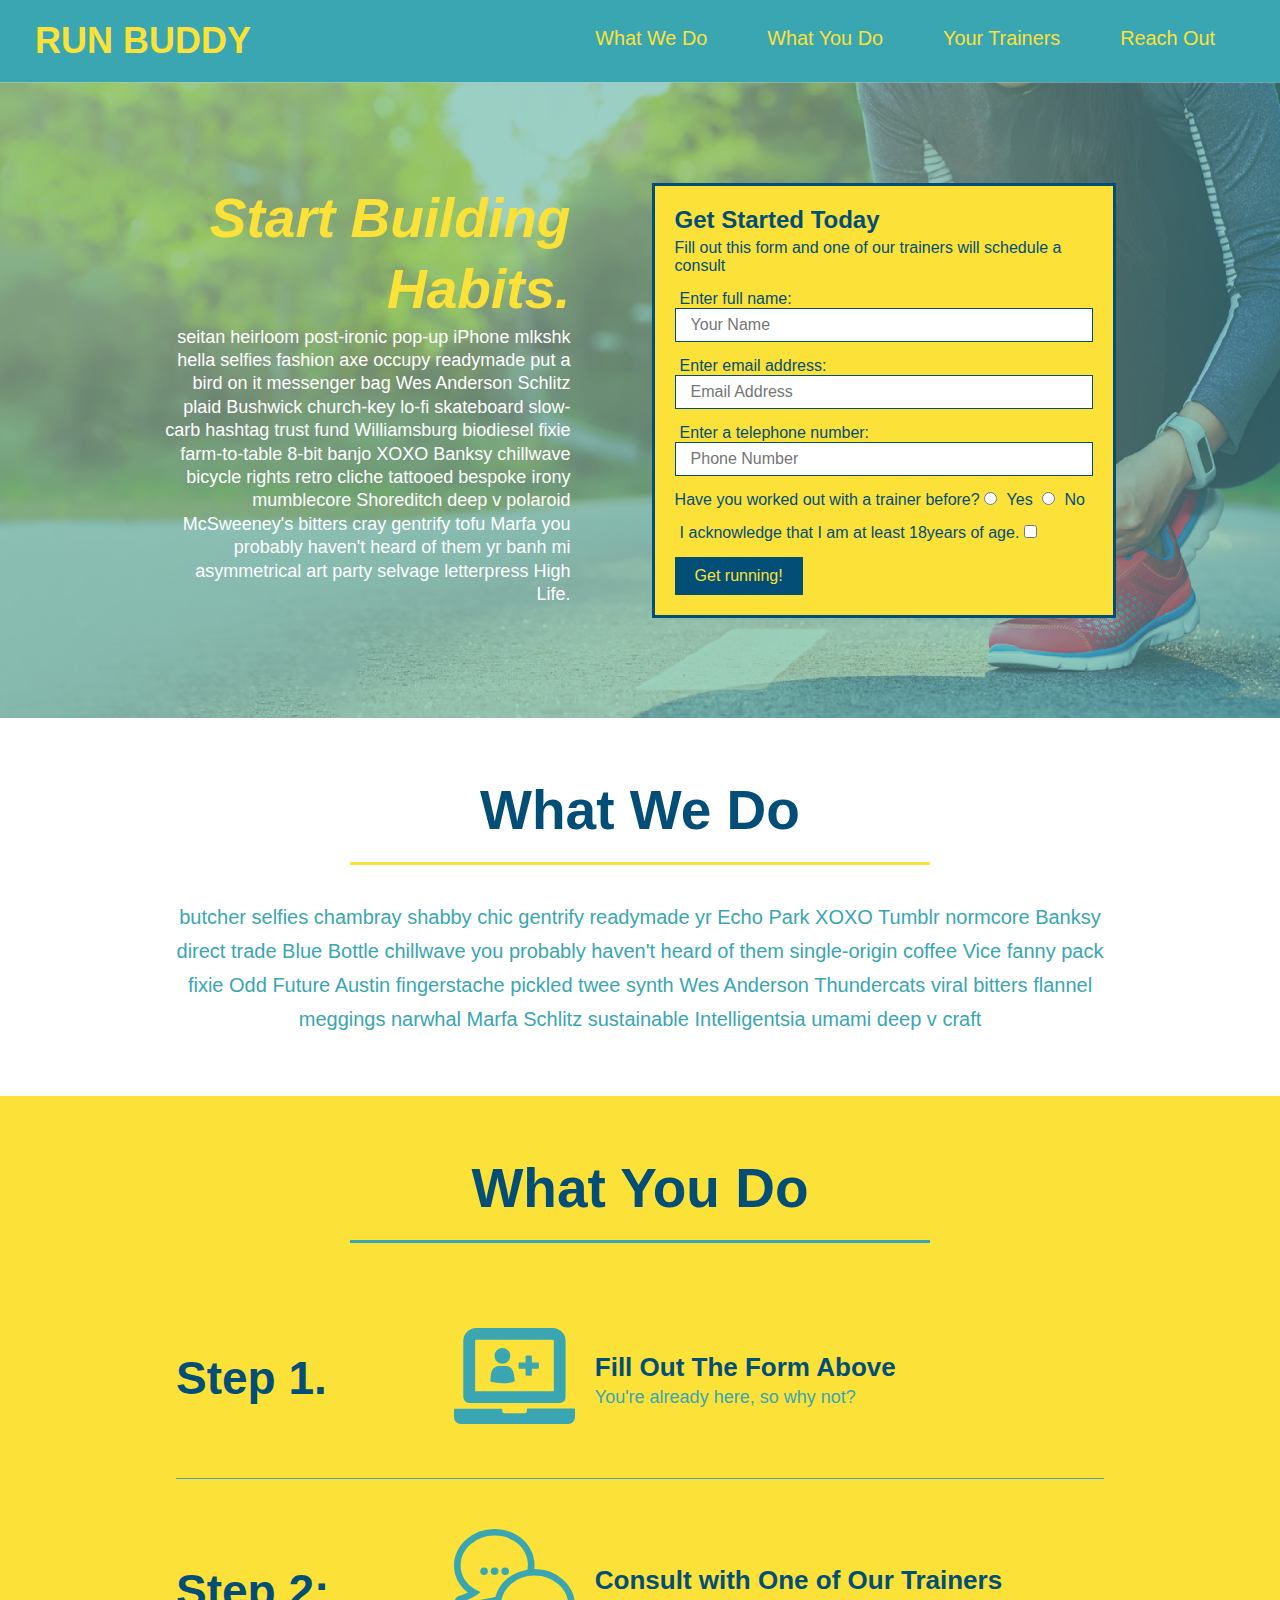
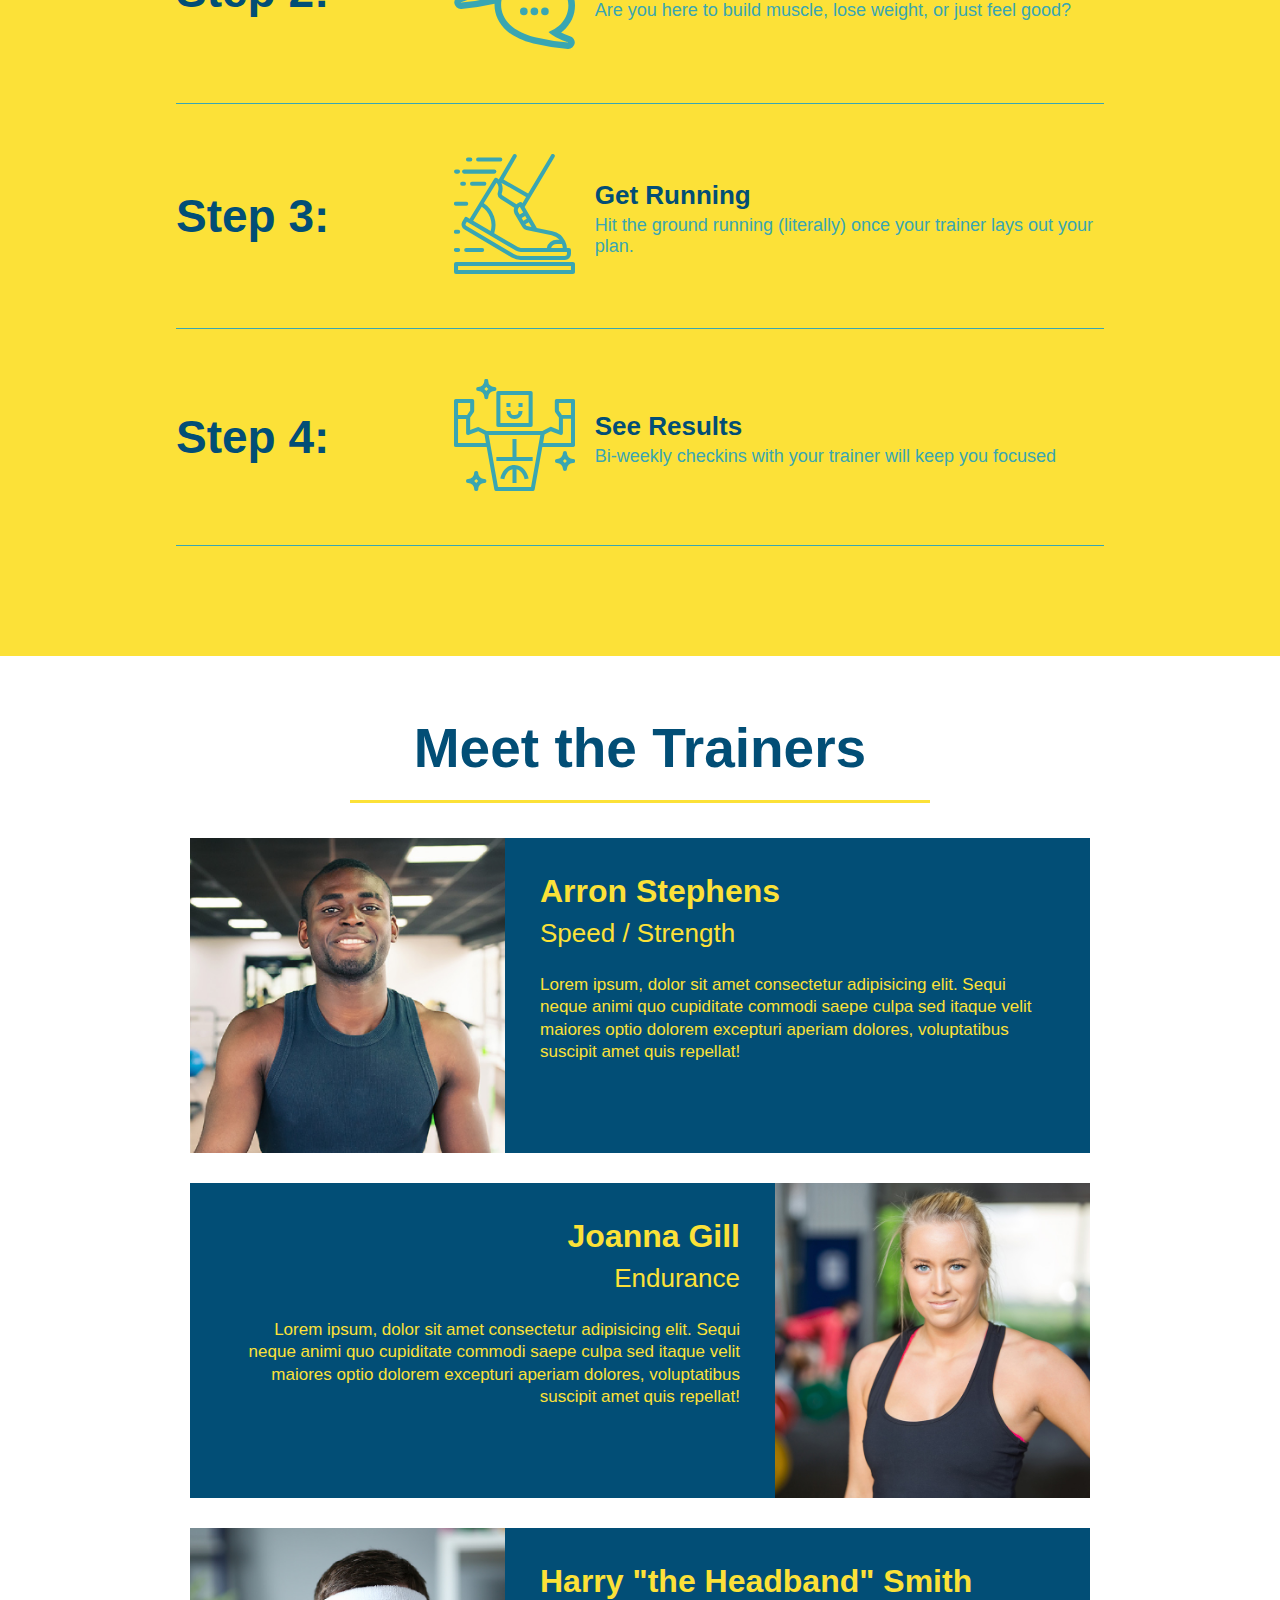
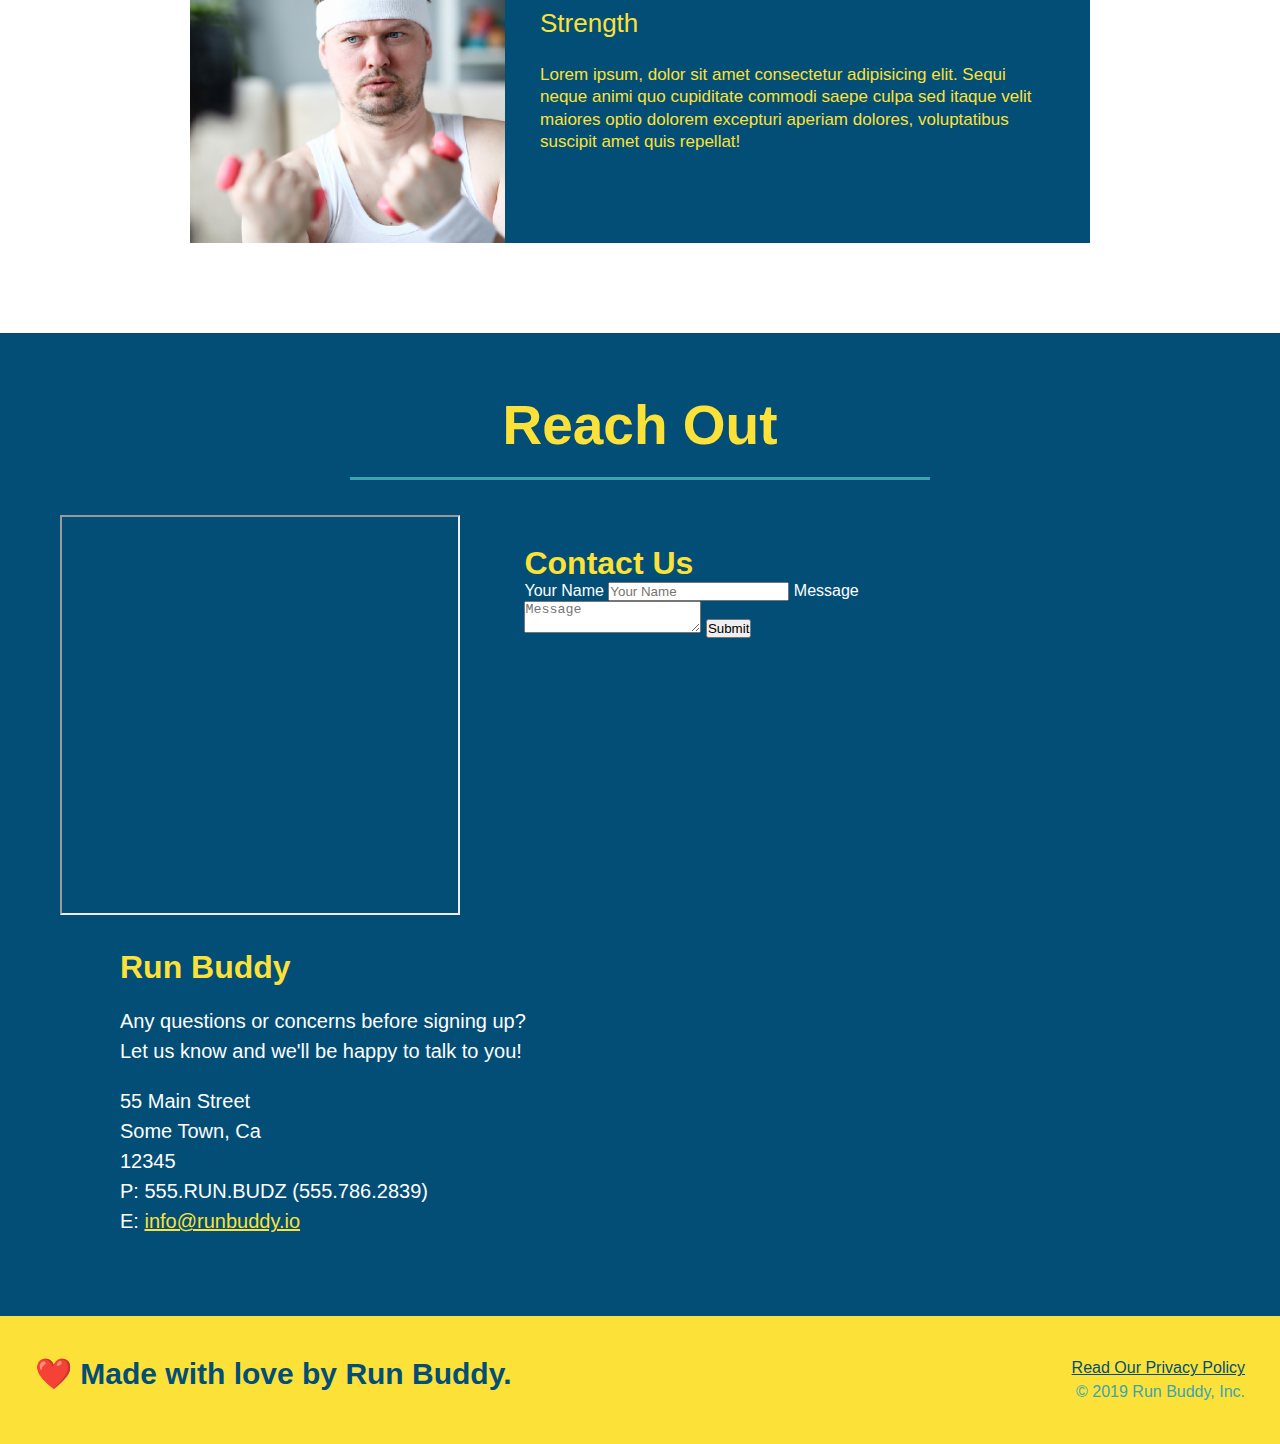
==== commit fe538195: "add flexbox to steps" ====
--- a/index.html
+++ b/index.html
@@ -76,47 +76,86 @@
 
     <!-- "what we do" section -->
     <section id="what-we-do" class="intro">
-        <h2 class="section-title primary-border">What We Do</h2>
-        <p>
-            butcher selfies chambray shabby chic gentrify readymade yr Echo Park XOXO Tumblr normcore Banksy direct
-            trade Blue Bottle chillwave you probably haven't heard of them single-origin coffee Vice fanny pack fixie
-            Odd Future Austin fingerstache pickled twee
-            synth Wes Anderson Thundercats viral bitters flannel meggings narwhal Marfa Schlitz sustainable
-            Intelligentsia umami deep v craft
-        </p>
+        <div class="flex-row">
+            <h2 class="section-title primary-border">What We Do</h2>
+        </div>
+        <div class="flex-row">
+            <p>
+                butcher selfies chambray shabby chic gentrify readymade yr Echo Park XOXO Tumblr normcore Banksy direct
+                trade Blue Bottle chillwave you probably haven't heard of them single-origin coffee Vice fanny pack
+                fixie
+                Odd Future Austin fingerstache pickled twee
+                synth Wes Anderson Thundercats viral bitters flannel meggings narwhal Marfa Schlitz sustainable
+                Intelligentsia umami deep v craft
+            </p>
+        </div>
     </section>
 
     <!-- "what you do" section -->
     <section id="what-you-do" class="steps">
-        <h2 class="section-title secondary-border">What You Do</h2>
-
-        <div>
-            <img src="./assets/images/step-1.svg" alt="" />
-            <h3>Step 1: <span>Fill Out the Form Above.</span></h3>
-            <p>You're already here, so why not?</p>
-        </div>
-
-        <div>
-            <img src="./assets/images/step-2.svg" alt="" />
-            <h3>Step 2:<span>Consult with One of Our Trainers.</span></h3>
-            <p>Are you here to build muscle, lose weight, or just feel good?</p>
-        </div>
-
-        <div>
-            <img src="./assets/images/step-3.svg" alt="" />
-            <h3>Step 3:<span>Get Running.</span></h3>
-            <p>Hit the ground running (literally) once your trainer lays out your plan.</p>
-        </div>
-
-        <div>
-            <img src="./assets/images/step-4.svg" alt="" />
-            <h3>Step 4:<span>See Results.</span></h3>
-            <p>Bi-weekly checkins with your trainer will keep you focused</p>
+
+        <div class="flex-row">
+            <h2 class="section-title secondary-border">What You Do</h2>
+        </div>
+
+        <div class="step">
+            <h3>Step 1.</h3>
+            <div class="step-info">
+                <div class="step-img">
+                    <img src="./assets/images/step-1.svg" alt="" />
+                </div>
+                <div class="step-text">
+                    <h4>Fill Out The Form Above</h4>
+                    <p>You're already here, so why not?</p>
+                </div>
+            </div>
+        </div>
+
+        <div class="step">
+            <h3>Step 2:</h3>
+            <div class="step-info">
+                <div class="step-img">
+                    <img src="./assets/images/step-2.svg" alt="" />
+                </div>
+                <div class="step-text">
+                    <h4>Consult with One of Our Trainers</h4>
+                    <p>Are you here to build muscle, lose weight, or just feel good?</p>
+                </div>
+            </div>
+        </div>
+
+
+        <div class="step">
+            <h3>Step 3:</h3>
+            <div class="step-info">
+                <div class="step-img">
+                    <img src="./assets/images/step-3.svg" alt="" />
+                </div>
+                <div class="step-text">
+                    <h4>Get Running</h4>
+                    <p>Hit the ground running (literally) once your trainer lays out your plan.</p>
+                </div>
+            </div>
+        </div>
+
+        <div class="step">
+            <h3>Step 4:</h3>
+            <div class="step-info">
+                <div class="step-img">
+                    <img src="./assets/images/step-4.svg" alt="" />
+                </div>
+                <div class="step-text">
+                    <h4>See Results</h4>
+                    <p>Bi-weekly checkins with your trainer will keep you focused</p>
+                </div>
+            </div>
         </div>
     </section>
 
     <section id="trainers">
-        <h2 class="section-title primary-border">Meet the Trainers</h2>
+        <div class="flex-row">
+            <h2 class="section-title primary-border">Meet the Trainers</h2>
+        </div>
 
         <article class="trainer">
             <img src="./assets/images/trainer-1.jpg" alt="Arron Stephens in his workout clothes, ready to pump iron" />
@@ -162,7 +201,9 @@
     </section>
 
     <section id="reach-out" class="contact">
-        <h2 class="section-title secondary-border ">Reach Out</h2>
+        <div class="flex-row">
+            <h2 class="section-title secondary-border ">Reach Out</h2>
+        </div>
         <div class="contact-info">
 
             <iframe
--- a/assets/css/style.css
+++ b/assets/css/style.css
@@ -1,276 +1,316 @@
 * {
-    margin: 0;
-    padding: 0;
-    box-sizing: border-box;
+  margin: 0;
+  padding: 0;
+  box-sizing: border-box;
 }
 
 body {
-    color: #39a6b2;
-    font-family: Helvetica, Arial, sans-serif;
+  color: #39a6b2;
+  font-family: Helvetica, Arial, sans-serif;
 }
 
 header {
-    padding: 20px 35px;
-    background-color: #39a6b2;
+  padding: 20px 35px;
+  background-color: #39a6b2;
+  display: flex;
+  justify-content: space-between;
+  flex-wrap: wrap;
 }
 
 header h1 {
-    font-weight: bold;
-    font-size: 36px;
-    color: #fce138;
-    margin: 0;
-    display: inline;
+  font-weight: bold;
+  font-size: 36px;
+  color: #fce138;
+  margin: 0;
 }
 
 header a {
-    text-decoration: none;
-    color: #fce138;
+  text-decoration: none;
+  color: #fce138;
 }
 
 header nav {
-    float: right;
-    margin: 7px 0;
-}
-
-header nav ul li {
-    display: inline;
+  margin: 7px 0;
+}
+
+header nav ul {
+  display: flex;
+  flex-wrap: wrap;
+  justify-content: space-between;
+  align-items: center;
+  list-style: none;
 }
 
 header nav ul li a {
-    margin: 0 30px;
-    font-weight: lighter;
-    font-size: 22px;
+  margin: 0 30px;
+  font-weight: lighter;
+  font-size: 1.55vw;
 }
 
 footer {
-    background: #fce138;
-    width: 100%;
-    padding: 40px 35px;
+  background: #fce138;
+  width: 100%;
+  padding: 40px 35px;
+  display: flex;
+  justify-content: space-between;
+  flex-wrap: wrap;
 }
 
 footer h2 {
-    display: inline;
-    color: #024e76;
-    font-size: 30px;
-    margin: 0;
+  color: #024e76;
+  font-size: 30px;
+  margin: 0;
 }
 
 footer div {
-    float: right;
-    line-height: 1.5;
-    text-align: right;
+  line-height: 1.5;
+  text-align: right;
 }
 
 footer a {
-    color: #024e76;
+  color: #024e76;
 }
 
 section {
-    padding: 60px;
+  padding: 60px;
 }
 
 .hero {
-    background-image: url("../images/hero-bg.jpg");
-    height: 600px;
-    background-size: cover;
-    background-position: center;
-    position: relative;
+  background-image: url("../images/hero-bg.jpg");
+  background-size: cover;
+  background-position: center;
+  display:flex;
+  justify-content: center;
+  flex-wrap: wrap;
+}
+
+.hero-cta {
+  width: 35%;
+  text-align: right;
+  margin: 3.5%;
+  color: #fff;
+  font-size: 18px;
+  line-height: 1.3;
+}
+
+.hero-cta h2 {
+  font-style: italic;
+  font-size: 55px;
+  color: #fce138;
 }
 
 .hero-form {
-    background-color: #fce138;
-    padding: 20px;
-    width: 500px;
-    color: #024e76;
-    border: solid 3px #024e76;
-    background-color: #fce138;
-    padding: 20px;
-    width: 500px;
-    color: #024e76;
-    position: absolute;
-    bottom: 120px;
-    right: 140px;
+  background-color: #fce138;
+  padding: 20px;
+  color: #024e76;
+  border: solid 3px #024e76;
+  background-color: #fce138;
+  padding: 20px;
+  width: 40%;
+  color: #024e76;
+  margin: 3.5%;
 }
 
 .hero-form h3 {
-    font-size: 24px;
-    margin: 0;
+  font-size: 24px;
+  margin: 0;
 }
 
 .hero-form p {
-    margin: 5px 0 15px 0;
+  margin: 5px 0 15px 0;
 }
 
 .form-input {
-    border: 1px solid #024e76;
-    display: block;
-    padding: 7px 15px;
-    font-size: 16px;
-    color: #024e76;
-    width: 100%;
-    margin-bottom: 15px;
+  border: 1px solid #024e76;
+  display: block;
+  padding: 7px 15px;
+  font-size: 16px;
+  color: #024e76;
+  width: 100%;
+  margin-bottom: 15px;
 }
 
 .hero-form label {
-    margin: 0 5px;
+  margin: 0 5px;
 }
 
 .hero-form button {
-    color: #fce138;
-    background-color: #024e76;
-    border: none;
-    padding: 10px 20px;
-    font-size: 16px;
-}
-
+  color: #fce138;
+  background-color: #024e76;
+  border: none;
+  padding: 10px 20px;
+  font-size: 16px;
+}
 
 /* HERO STYLES END */
 
-.intro {
-    text-align: center;
-}
-
 .intro p {
-    line-height: 1.7;
-    color: #39a6b2;
-    width: 80%;
-    font-size: 20px;
-    margin: 0 auto;
+  line-height: 1.7;
+  color: #39a6b2;
+  width: 80%;
+  font-size: 20px;
+  margin: 0 auto;
+  text-align: center;
 }
 
 .steps {
-    text-align: center;
-    background: #fce138;
-}
-
-.steps div {
-    margin-bottom: 80px;
-}
-
-.steps img {
-    width: 15%;
-    margin: 10px 0;
-}
-
-.steps h3 {
-    color: #024e76;
-    font-size: 46px;
-    margin-top: 10px;
-}
-
-.steps p {
-    color: #39a6b2;
-    font-size: 23px;
-}
-
-.steps span {
-    font-size: 38px;
+  background: #fce138;
+}
+
+.step {
+  margin: 50px auto;
+  padding-bottom: 50px;
+  width: 80%;
+  border-bottom: 1px solid #39a6b2;
+  display: flex;
+  flex-wrap: wrap;
+  align-items: center;
+  justify-content: space-between;
+}
+
+.step h3 {
+  color: #024e76;
+  font-size: 46px;
+  flex: 1 30%;
+}
+
+.step-info {
+  flex: 2 70%;
+  display:flex;
+  flex-wrap: wrap;
+  align-items: center;
+}
+
+.step-img {
+  flex: 1 12%;
+  margin-right: 20px;
+}
+
+.step-img img {
+  max-width: 100%;
+}
+
+.step-text {
+  flex: 12;
+}
+
+.step-text p {
+  color: #39a6b2;
+  font-size: 18px;
+}
+
+.step-text h4 {
+  font-size: 26px;
+  line-height: 1.5;
+  color: #024e76;
 }
 
 .section-title {
-    font-size: 55px;
-    color: #024e76;
-    margin-bottom: 35px;
-    padding: 0 100px 20px 100px;
-    display: inline-block;
-    border-bottom: 3px solid;
+  font-size: 55px;
+  color: #024e76;
+  border-bottom: 3px solid;
+  padding-bottom: 20px;
+  text-align: center;
+  margin: 0 auto 35px auto;
+  width: 50%;
 }
 
 .primary-border {
-    border-color: #fce138;
+  border-color: #fce138;
 }
 
 .secondary-border {
-    border-color: #39a6b2;
+  border-color: #39a6b2;
 }
 
 #trainers {
-    text-align: center;
+  text-align: center;
 }
 
 .trainer {
-    width: 900px;
-    margin: 0 auto 30px auto;
-    background: #024e76;
-    color: #fce138;
-    overflow: auto;
-    text-align: center;
+  width: 900px;
+  margin: 0 auto 30px auto;
+  background: #024e76;
+  color: #fce138;
+  overflow: auto;
 }
 
 .trainer img {
-    width: 35%;
-    float: left;
+  width: 35%;
+  float: left;
 }
 
 .trainer-bio {
-    padding: 35px;
-    float: left;
-    width: 65%;
+  padding: 35px;
+  float: left;
+  width: 65%;
 }
 
 .trainer-bio h3 {
-    font-size: 32px;
-    margin-bottom: 8px;
+  font-size: 32px;
+  margin-bottom: 8px;
 }
 
 .trainer-bio h4 {
-    font-weight: lighter;
-    font-size: 26px;
-    margin-bottom: 25px;
+  font-weight: lighter;
+  font-size: 26px;
+  margin-bottom: 25px;
 }
 
 .trainer-bio p {
-    font-size: 17px;
-    line-height: 1.3;
+  font-size: 17px;
+  line-height: 1.3;
 }
 
 .text-left {
-    text-align: left;
+  text-align: left;
 }
 
 .text-right {
-    text-align: right;
+  text-align: right;
+}
+
+.flex-row {
+  display: flex;
 }
 
 .contact {
-    background-color: #024e76;
-    text-align: center;
+  background-color: #024e76;
 }
 
 .contact h2 {
-    color: #fce138;
+  color: #fce138;
 }
 
 .contact-info iframe {
-    width: 400px;
-    height: 400px;
+  width: 400px;
+  height: 400px;
 }
 
 .contact-info div {
-    width: 410px;
-    display: inline-block;
-    vertical-align: top;
-    text-align: left;
-    margin: 30px 0 0 60px;
-    color: white;
+  width: 410px;
+  display: inline-block;
+  vertical-align: top;
+  text-align: left;
+  margin: 30px 0 0 60px;
+  color: white;
 }
 
 .contact-info h3 {
-    color: #fce138;
-    font-size: 32px;
+  color: #fce138;
+  font-size: 32px;
 }
 
 .contact-info p,
 .contact-info address {
-    margin: 20px 0;
-    line-height: 1.5;
-    font-size: 20px;
-    font-style: normal;
+  margin: 20px 0;
+  line-height: 1.5;
+  font-size: 20px;
+  font-style: normal;
 }
 
 .contact-info a {
-    color: #fce138;
-}
-
-
-/* REACH OUT STYLES END */+  color: #fce138;
+}
+
+/* REACH OUT STYLES END */
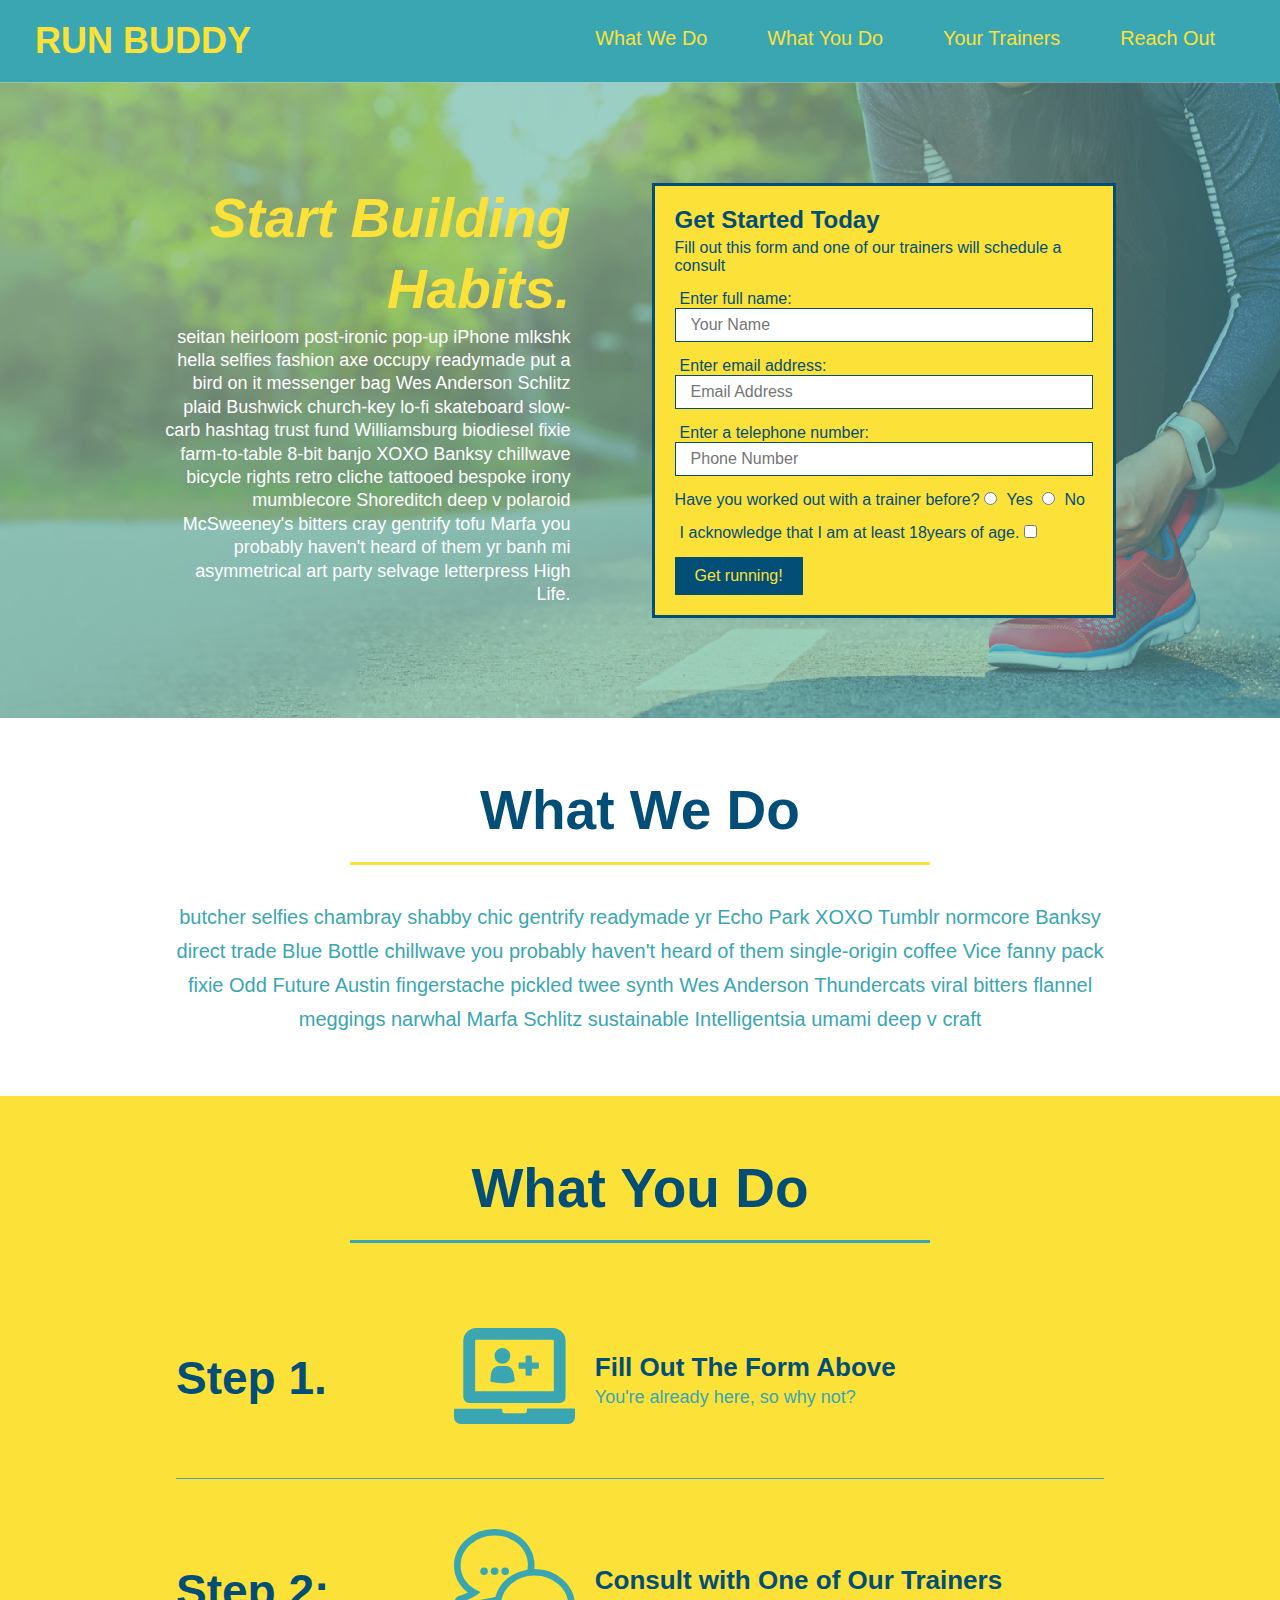
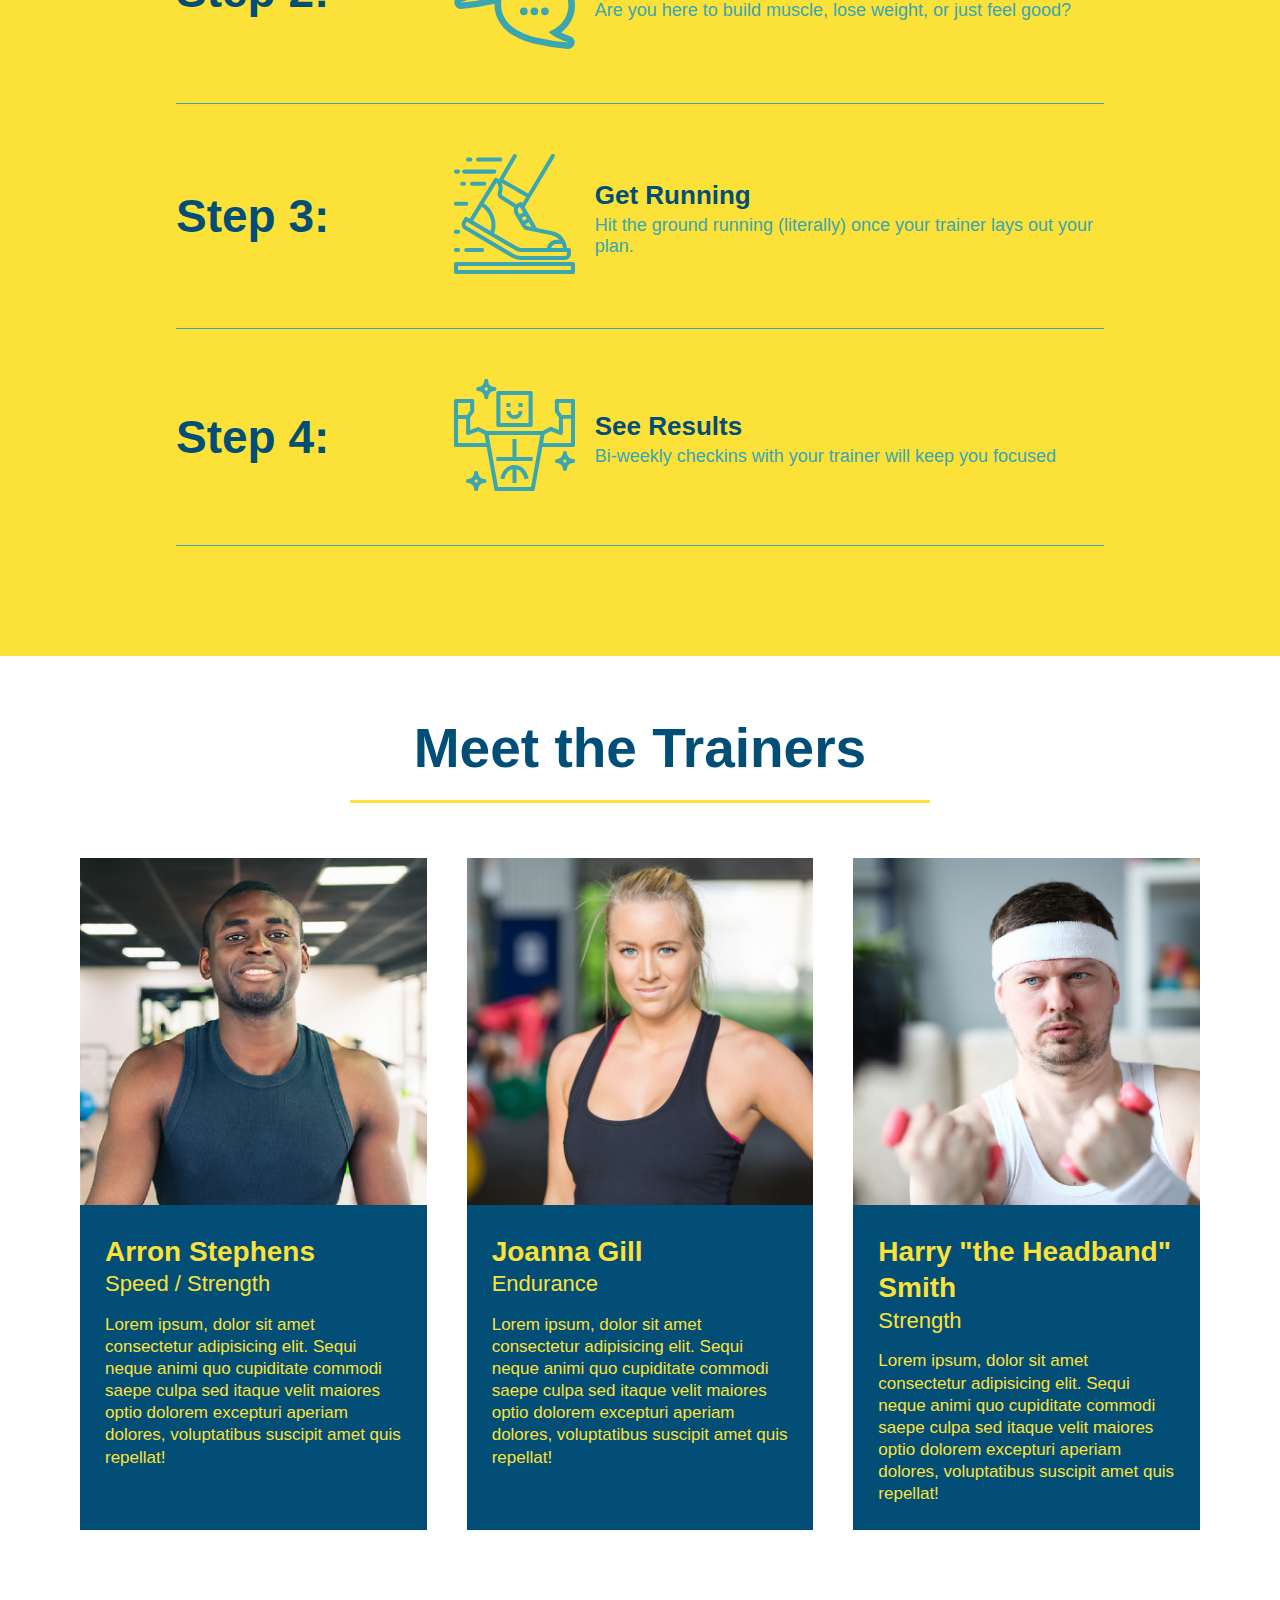
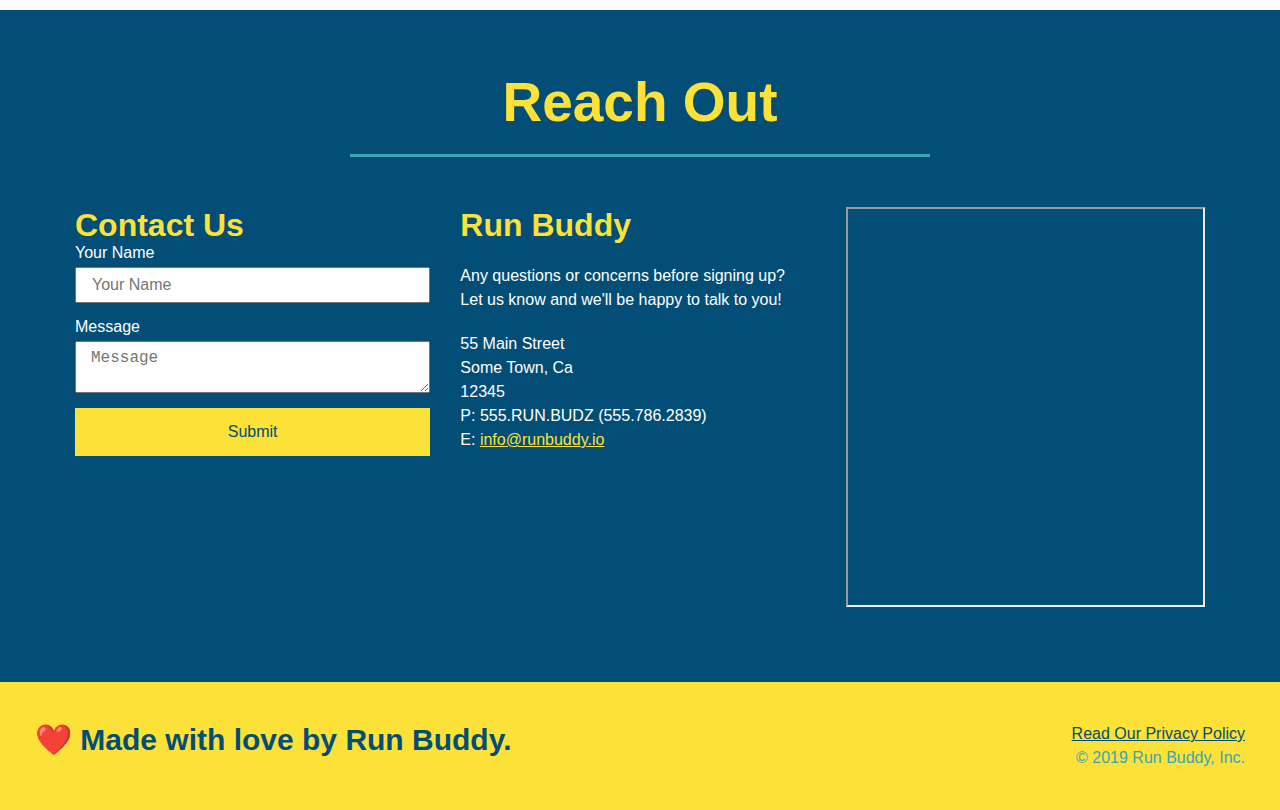
==== commit 69f3a814: "add flexbox to Reach Out section" ====
--- a/index.html
+++ b/index.html
@@ -152,52 +152,61 @@
         </div>
     </section>
 
-    <section id="trainers">
+    <section>
         <div class="flex-row">
             <h2 class="section-title primary-border">Meet the Trainers</h2>
         </div>
-
-        <article class="trainer">
-            <img src="./assets/images/trainer-1.jpg" alt="Arron Stephens in his workout clothes, ready to pump iron" />
-            <div class="trainer-bio text-left">
-                <h3>Arron Stephens</h3>
-                <h4>Speed / Strength</h4>
-                <p>
-                    Lorem ipsum, dolor sit amet consectetur adipisicing elit. Sequi neque animi quo cupiditate commodi
-                    saepe culpa sed itaque velit maiores optio dolorem excepturi aperiam dolores, voluptatibus suscipit
-                    amet quis repellat!
-                </p>
-            </div>
-        </article>
-
-        <!-- second trainer bio -->
-        <article class="trainer">
-            <div class="trainer-bio text-right">
-                <h3>Joanna Gill</h3>
-                <h4>Endurance</h4>
-                <p>
-                    Lorem ipsum, dolor sit amet consectetur adipisicing elit. Sequi neque animi quo cupiditate commodi
-                    saepe culpa sed itaque velit maiores optio dolorem excepturi aperiam dolores, voluptatibus suscipit
-                    amet quis repellat!
-                </p>
-            </div>
-            <img src="./assets/images/trainer-2.jpg" alt="Joanna Gill cooling off after a workout" />
-        </article>
-
-        <!-- third trainer bio -->
-        <article class="trainer">
-            <img src="./assets/images/trainer-3.jpg"
-                alt="Harry Smith wearing a headband and lifting comically small pink weights" />
-            <div class="trainer-bio text-left">
-                <h3>Harry "the Headband" Smith</h3>
-                <h4>Strength</h4>
-                <p>
-                    Lorem ipsum, dolor sit amet consectetur adipisicing elit. Sequi neque animi quo cupiditate commodi
-                    saepe culpa sed itaque velit maiores optio dolorem excepturi aperiam dolores, voluptatibus suscipit
-                    amet quis repellat!
-                </p>
-            </div>
-        </article>
+        <div class="trainers">
+            <article class="trainer">
+                <img src="./assets/images/trainer-1.jpg"
+                    alt="Arron Stephens in his workout clothes, ready to pump iron" />
+                <div class="trainer-bio">
+                    <h3 class="trainer-name">Arron Stephens</h3>
+                    <h4 class="trainer-role">Speed / Strength</h4>
+                    <p>
+                        Lorem ipsum, dolor sit amet consectetur adipisicing elit. Sequi neque animi quo cupiditate
+                        commodi
+                        saepe culpa sed itaque velit maiores optio dolorem excepturi aperiam dolores, voluptatibus
+                        suscipit
+                        amet quis repellat!
+                    </p>
+                </div>
+            </article>
+
+            <!-- second trainer bio -->
+            <article class="trainer">
+                <img src="./assets/images/trainer-2.jpg" alt="Joanna Gill cooling off after a workout" />
+                <div class="trainer-bio">
+                    <h3 class="trainer-name">Joanna Gill</h3>
+                    <h4 class="trainer-role">Endurance</h4>
+                    <p>
+                        Lorem ipsum, dolor sit amet consectetur adipisicing elit. Sequi neque animi quo cupiditate
+                        commodi
+                        saepe culpa sed itaque velit maiores optio dolorem excepturi aperiam dolores, voluptatibus
+                        suscipit
+                        amet quis repellat!
+                    </p>
+                </div>
+
+            </article>
+
+            <!-- third trainer bio -->
+            <article class="trainer">
+                <img src="./assets/images/trainer-3.jpg"
+                    alt="Harry Smith wearing a headband and lifting comically small pink weights" />
+                <div class="trainer-bio">
+                    <h3 class="trainer-name">Harry "the Headband" Smith</h3>
+                    <h4 class="trainer-role">Strength</h4>
+                    <p>
+                        Lorem ipsum, dolor sit amet consectetur adipisicing elit. Sequi neque animi quo cupiditate
+                        commodi
+                        saepe culpa sed itaque velit maiores optio dolorem excepturi aperiam dolores, voluptatibus
+                        suscipit
+                        amet quis repellat!
+                    </p>
+                </div>
+            </article>
+        </div>
     </section>
 
     <section id="reach-out" class="contact">
@@ -205,10 +214,6 @@
             <h2 class="section-title secondary-border ">Reach Out</h2>
         </div>
         <div class="contact-info">
-
-            <iframe
-                src="https://www.google.com/maps/embed?pb=!1m18!1m12!1m3!1d3002.620276318809!2d-111.949826684215!3d41.186448716389975!2m3!1f0!2f0!3f0!3m2!1i1024!2i768!4f13.1!3m3!1m2!1s0x875308aa37beb991%3A0x8f2ca3317ef45cda!2s1250%20Country%20Hills%20Dr%2C%20Ogden%2C%20UT%2084403!5e0!3m2!1sen!2sus!4v1642454834297!5m2!1sen!2sus ">
-            </iframe>
             <div class="contact-form">
                 <h3>Contact Us</h3>
                 <form>
@@ -235,6 +240,9 @@
                     E: <a href="mailto:info@runbuddy.io ">info@runbuddy.io</a>
                 </address>
             </div>
+            <iframe
+                src="https://www.google.com/maps/embed?pb=!1m18!1m12!1m3!1d3002.620276318809!2d-111.949826684215!3d41.186448716389975!2m3!1f0!2f0!3f0!3m2!1i1024!2i768!4f13.1!3m3!1m2!1s0x875308aa37beb991%3A0x8f2ca3317ef45cda!2s1250%20Country%20Hills%20Dr%2C%20Ogden%2C%20UT%2084403!5e0!3m2!1sen!2sus!4v1642454834297!5m2!1sen!2sus ">
+            </iframe>
         </div>
     </section>
 
--- a/assets/css/style.css
+++ b/assets/css/style.css
@@ -223,43 +223,42 @@
   border-color: #39a6b2;
 }
 
-#trainers {
-  text-align: center;
+.trainers {
+  width: 100%;
+  margin: 0 auto;
+  display: flex;
+  flex-wrap: wrap;
+  justify-content: space-around;
 }
 
 .trainer {
-  width: 900px;
-  margin: 0 auto 30px auto;
+  margin: 20px;
   background: #024e76;
   color: #fce138;
-  overflow: auto;
+  flex: 1;
 }
 
 .trainer img {
-  width: 35%;
-  float: left;
+  width: 100%;
 }
 
 .trainer-bio {
-  padding: 35px;
-  float: left;
-  width: 65%;
+  padding: 25px;
+  line-height: 1.3;
 }
 
 .trainer-bio h3 {
-  font-size: 32px;
-  margin-bottom: 8px;
+  font-size: 28px;
 }
 
 .trainer-bio h4 {
   font-weight: lighter;
-  font-size: 26px;
-  margin-bottom: 25px;
+  font-size: 22px;
+  margin-bottom: 15px;
 }
 
 .trainer-bio p {
   font-size: 17px;
-  line-height: 1.3;
 }
 
 .text-left {
@@ -282,17 +281,22 @@
   color: #fce138;
 }
 
+.contact-info {
+  display: flex;
+  flex-wrap: wrap;
+  justify-content: space-between;
+}
+
+.contact-info > * {
+  flex: 1;
+  margin: 15px;
+}
+
 .contact-info iframe {
-  width: 400px;
   height: 400px;
 }
 
 .contact-info div {
-  width: 410px;
-  display: inline-block;
-  vertical-align: top;
-  text-align: left;
-  margin: 30px 0 0 60px;
   color: white;
 }
 
@@ -305,7 +309,7 @@
 .contact-info address {
   margin: 20px 0;
   line-height: 1.5;
-  font-size: 20px;
+  font-size: 16px;
   font-style: normal;
 }
 
@@ -313,4 +317,25 @@
   color: #fce138;
 }
 
+.contact-form input, .contact-form textarea{
+  border: 1 solid #024e76;
+  display: block;
+  padding: 7px 15px;
+  font-size: 16px;
+  color: #024e76;
+  width: 100%;
+  margin-bottom: 15px;
+  margin-top: 5px;
+}
+
+.contact-form button{
+  width:100%;
+  border: none;
+  background: #fce138;
+  color: #024e76;
+  text-align: center;
+  padding: 15px 0;
+  font-size: 16px;
+}
+
 /* REACH OUT STYLES END */
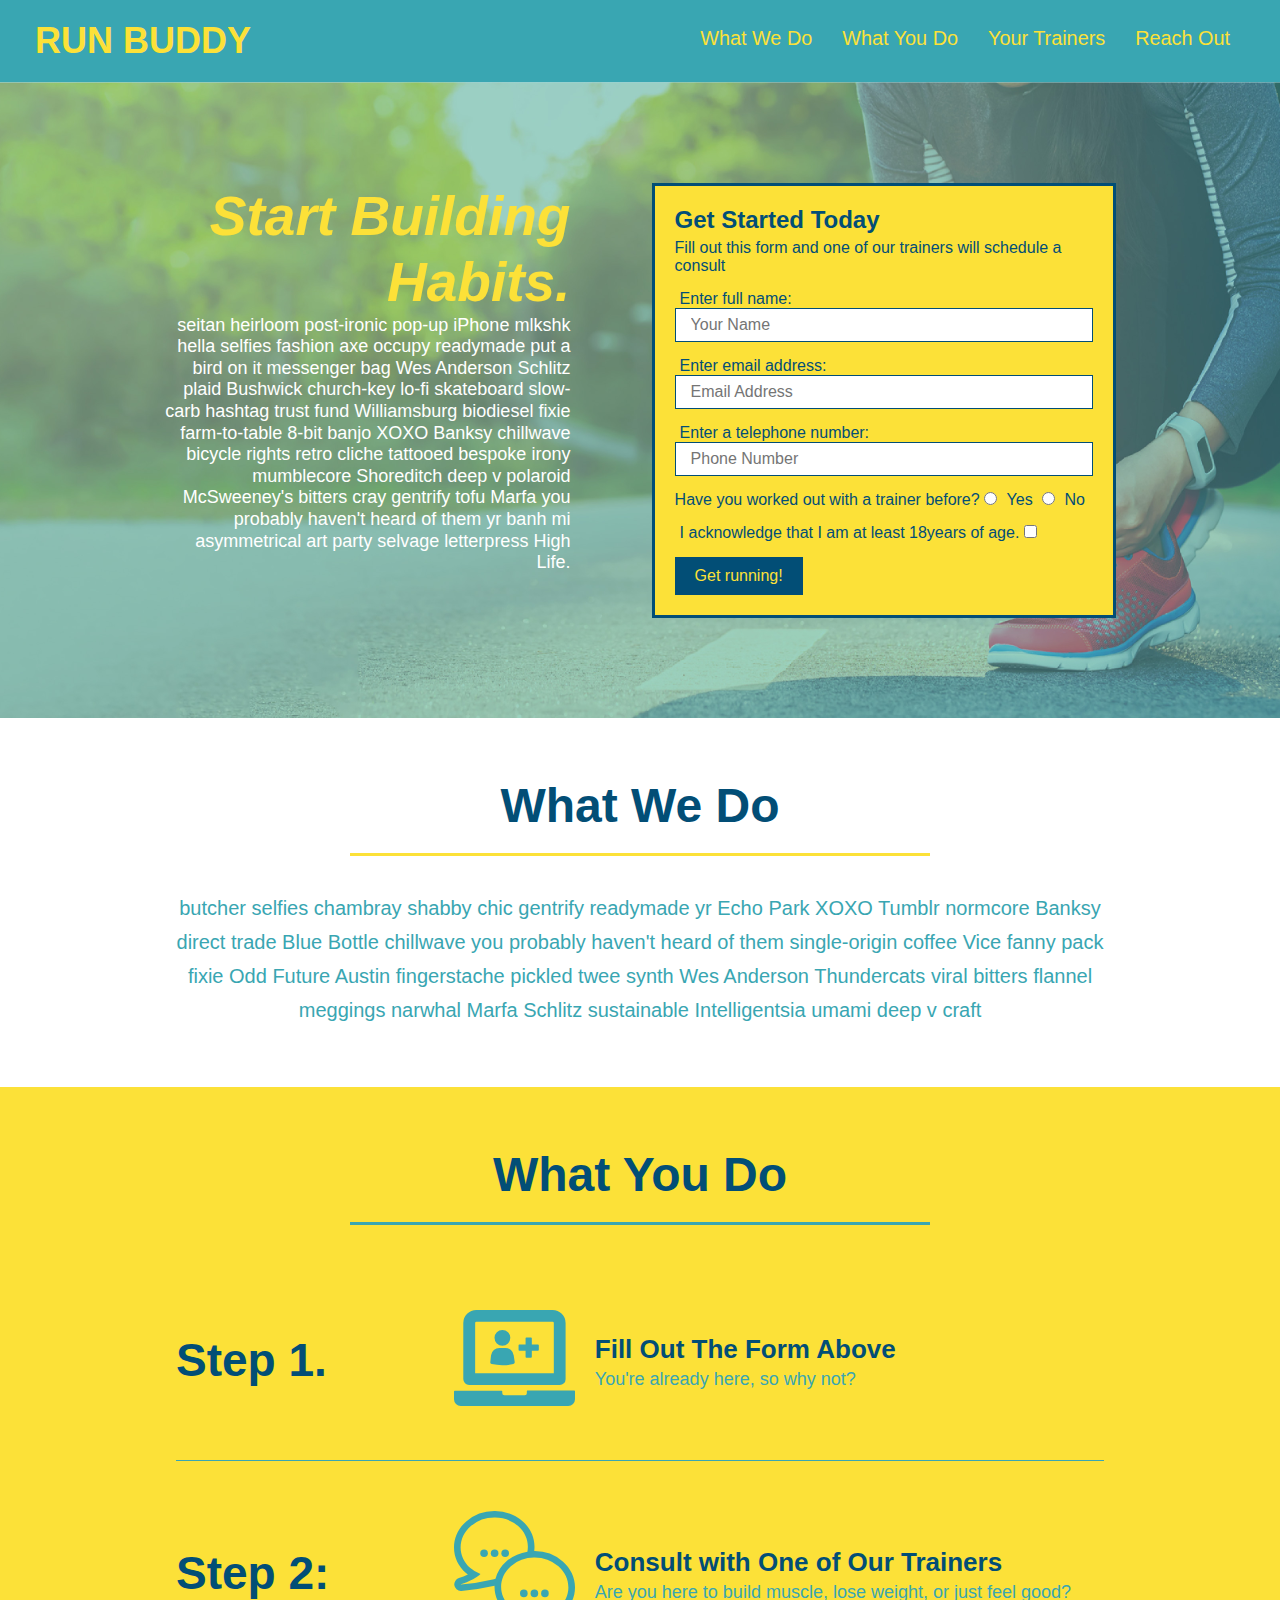
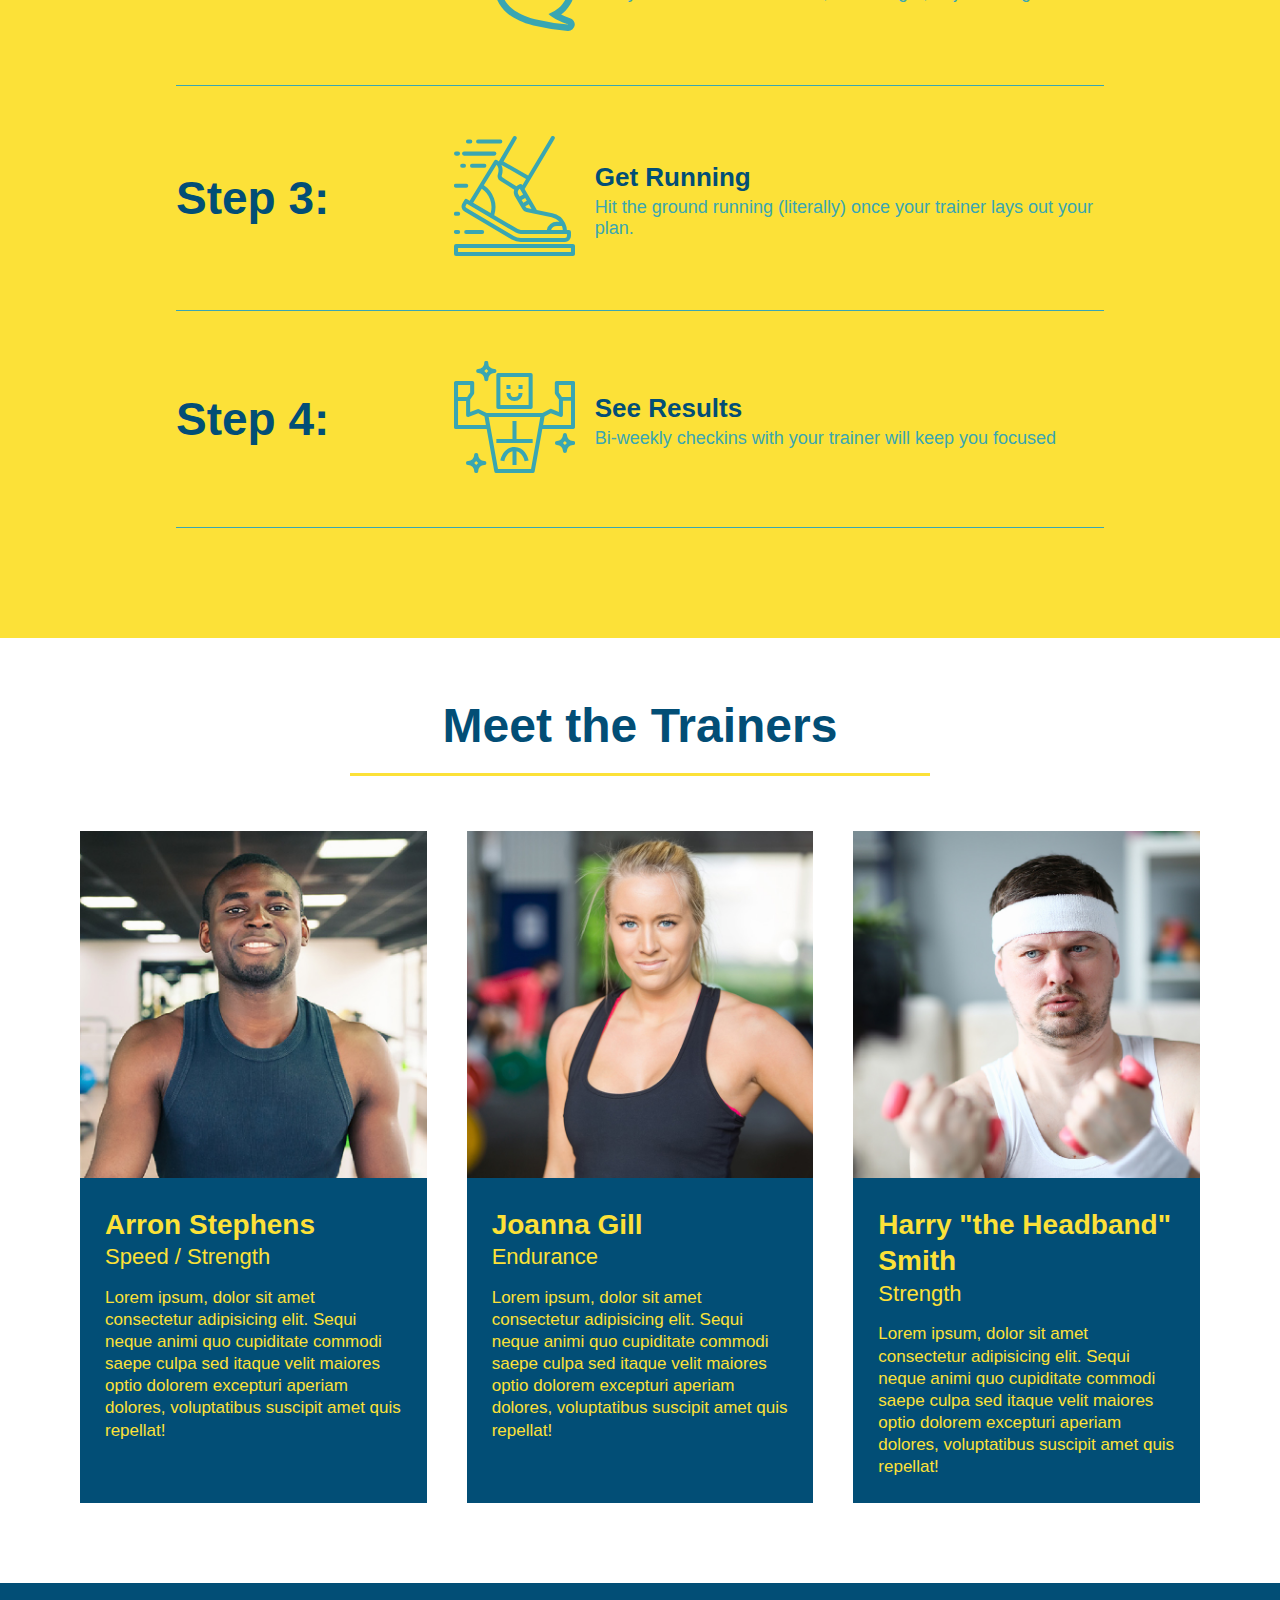
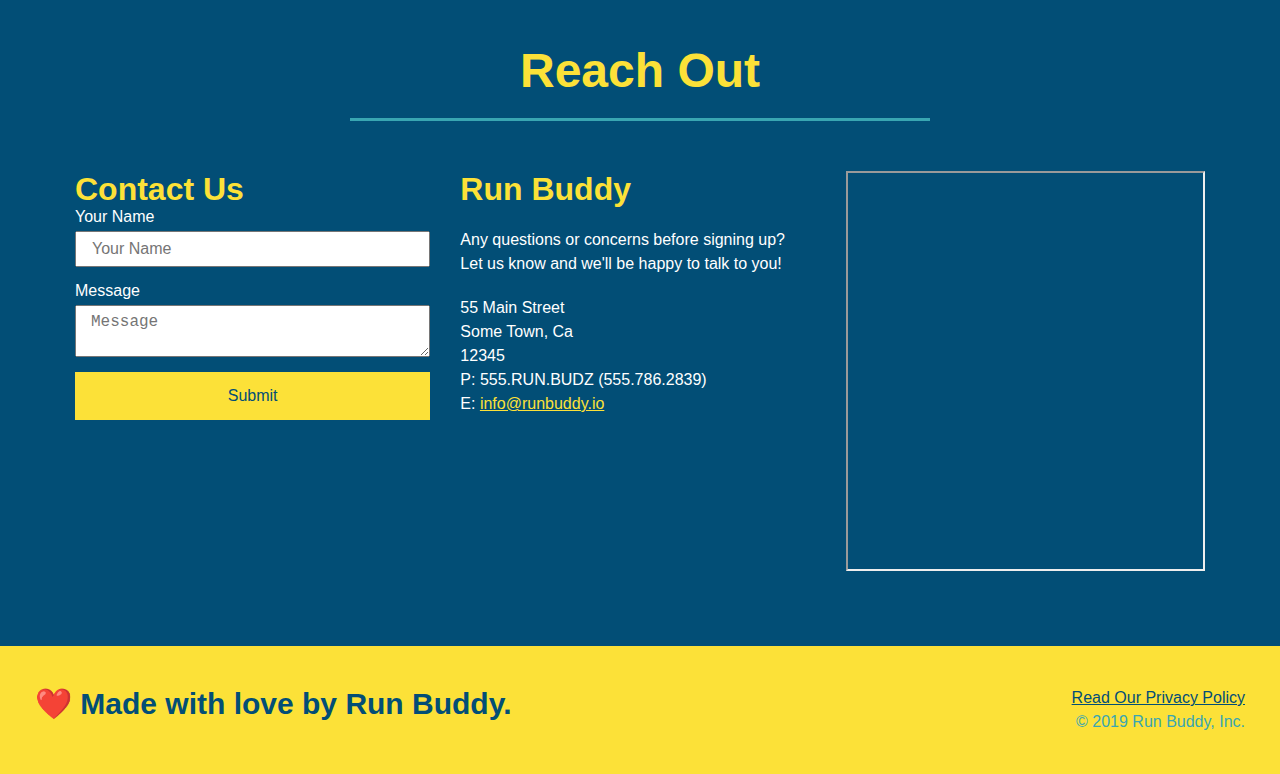
==== commit 120d94b5: "add media query sizes" ====
--- a/index.html
+++ b/index.html
@@ -3,6 +3,7 @@
 
 <head>
     <meta charset="UTF-8">
+    <meta name="viewport" content="width=device-width, initial-scale=1.0" />
     <title>Run Buddy</title>
     <link rel="stylesheet" href="./assets/css/style.css" />
 </head>
--- a/assets/css/style.css
+++ b/assets/css/style.css
@@ -42,7 +42,7 @@
 }
 
 header nav ul li a {
-  margin: 0 30px;
+  padding: 10px 15px;
   font-weight: lighter;
   font-size: 1.55vw;
 }
@@ -82,6 +82,7 @@
   display:flex;
   justify-content: center;
   flex-wrap: wrap;
+  align-items: flex-start;
 }
 
 .hero-cta {
@@ -90,7 +91,7 @@
   margin: 3.5%;
   color: #fff;
   font-size: 18px;
-  line-height: 1.3;
+  line-height: 1.2;
 }
 
 .hero-cta h2 {
@@ -206,7 +207,7 @@
 }
 
 .section-title {
-  font-size: 55px;
+  font-size: 48px;
   color: #024e76;
   border-bottom: 3px solid;
   padding-bottom: 20px;
@@ -339,3 +340,24 @@
 }
 
 /* REACH OUT STYLES END */
+
+/* MEDIA QUERY FOR SMALLER DESKTOP SCREENS AND SMALLER */
+@media screen and (max-width: 980px) {
+  header h1 a {
+
+  }
+}
+
+/* MEDIA QUERY FOR TABLETS AND SMALLER */
+@media screen and (max-width: 768px) {
+  header h1 {
+    
+  }
+}
+
+/* MEDIA QUERY FOR MOBILE PHONES AND SMALLER */
+@media screen and (max-width: 575px) {
+  header h1 {
+    
+  }
+}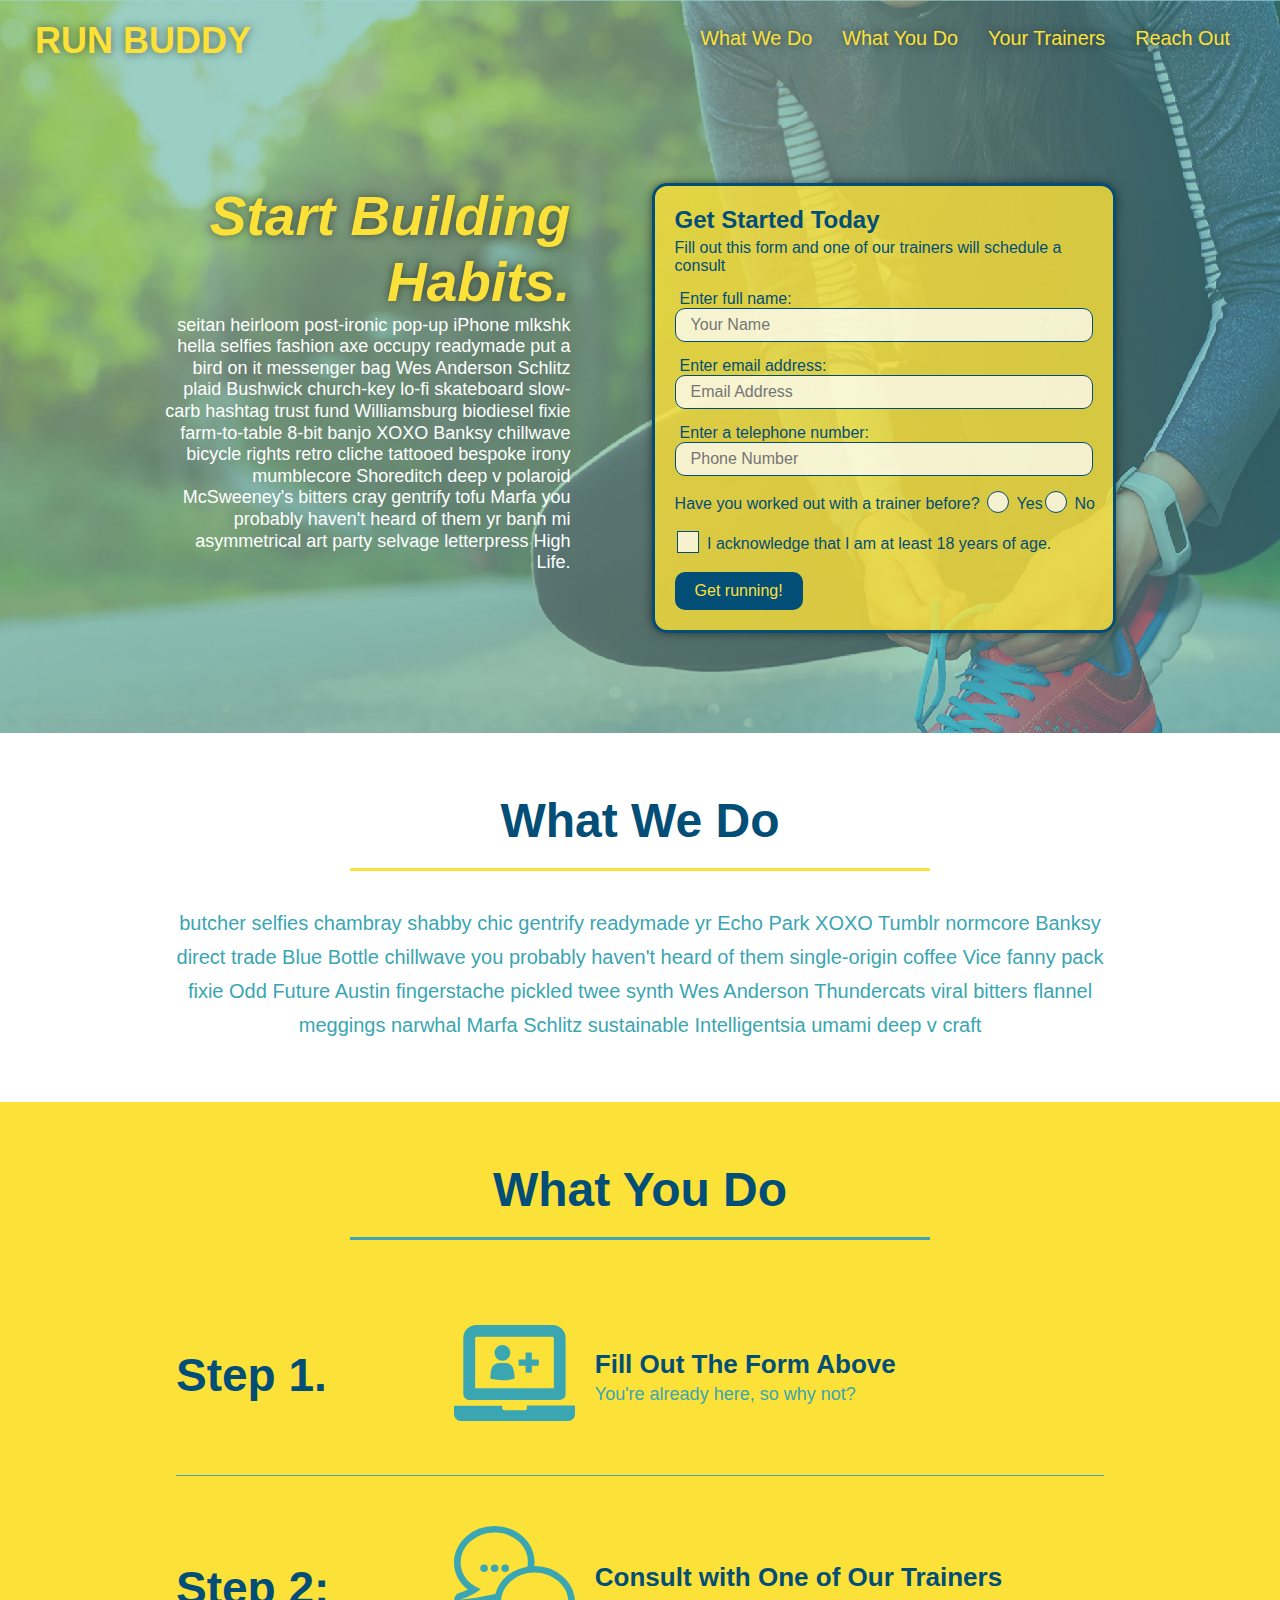
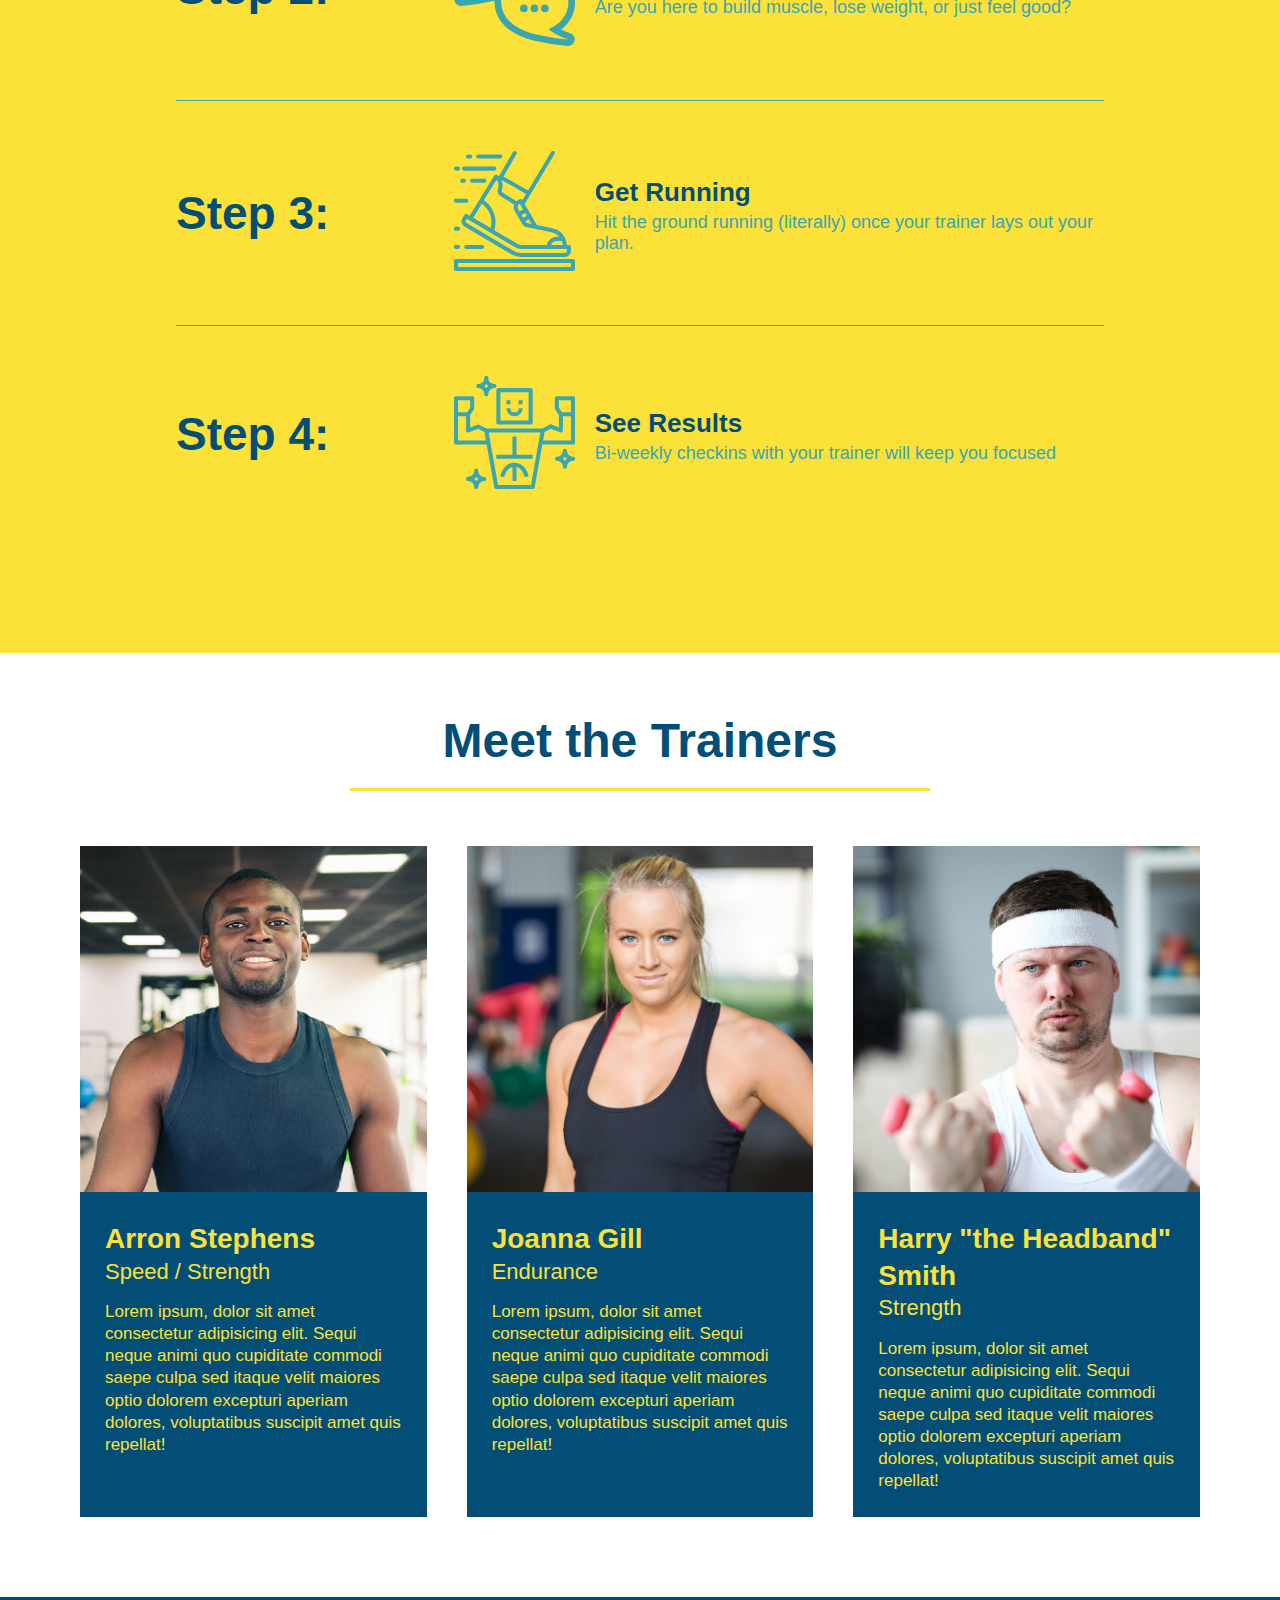
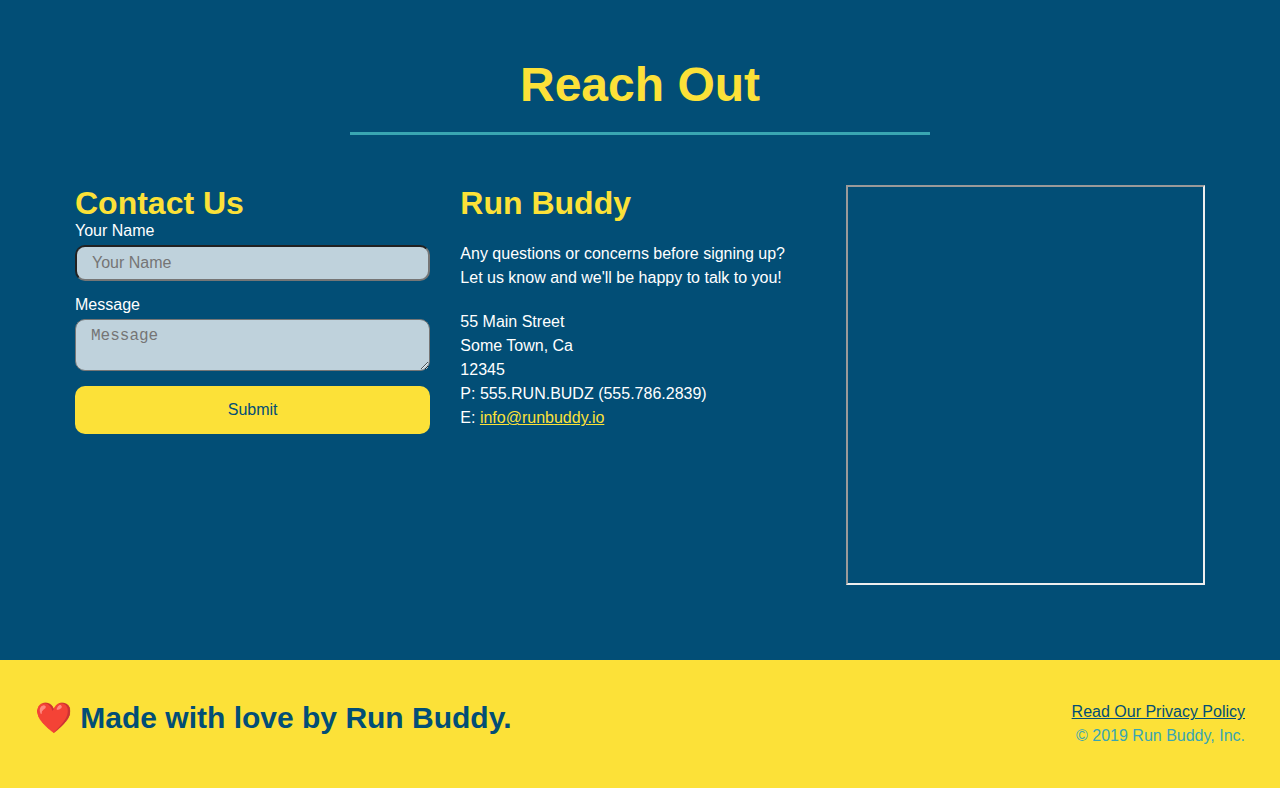
==== commit 29b85446: "customize radio buttons and checkboxes" ====
--- a/index.html
+++ b/index.html
@@ -57,16 +57,20 @@
                 <input type="tel " placeholder="Phone Number " name="phone " id="phone " class="form-input" />
                 <p>
                     Have you worked out with a trainer before?
-                    <input type="radio" name="trainer-confirm " id="trainer-yes " />
-                    <label for="trainer-yes">Yes</label>
-                    <input type="radio" name="trainer-confirm " id="trainer-no " />
-                    <label for="trainer-no">No</label>
+                    <span class="radio-wrapper">
+                        <input type="radio" name="trainer-confirm" id="trainer-yes" />
+                        <label for="trainer-yes">Yes</label>
+                    </span>
+                    <span class="radio-wrapper">
+                        <input type="radio" name="trainer-confirm" id="trainer-no" />
+                        <label for="trainer-no">No</label>
+                    </span>
                 </p>
                 <p>
-                    <label for="checkbox ">
-                        I acknowledge that I am at least 18years of age.
+                    <span class="checkbox-wrapper">
                         <input type="checkbox" name="age-confirm" id="checkbox" />
-                    </label>
+                        <label for="checkbox">I acknowledge that I am at least 18 years of age.</label>
+                    </span>
                 </p>
                 <button type="submit ">
                     Get running!
--- a/assets/css/style.css
+++ b/assets/css/style.css
@@ -15,6 +15,15 @@
   display: flex;
   justify-content: space-between;
   flex-wrap: wrap;
+  position: -webkit-sticky;
+  position: sticky;
+  top: 0;
+  background-image: url("../images/hero-bg.jpg");
+  background-size: cover;
+  background-position: center;
+  background-attachment: fixed;
+  background-position: 80%;
+  z-index: 9999;
 }
 
 header h1 {
@@ -22,6 +31,7 @@
   font-size: 36px;
   color: #fce138;
   margin: 0;
+  text-shadow: 0 0 10px rgba(0, 0, 0, 0.5);
 }
 
 header a {
@@ -45,6 +55,14 @@
   padding: 10px 15px;
   font-weight: lighter;
   font-size: 1.55vw;
+  text-shadow: 0 0 10px rgba(0, 0, 0, 0.5);
+}
+
+header nav ul li a:hover {
+  background: #fce138;
+  color: #024e76;
+  border-radius: 15px;
+  text-shadow: none;
 }
 
 footer {
@@ -83,6 +101,8 @@
   justify-content: center;
   flex-wrap: wrap;
   align-items: flex-start;
+  background-attachment: fixed;
+  background-position: 80%;
 }
 
 .hero-cta {
@@ -98,18 +118,20 @@
   font-style: italic;
   font-size: 55px;
   color: #fce138;
+  text-shadow: 0 0 10px rgba(0, 0, 0, 0.5);
 }
 
 .hero-form {
-  background-color: #fce138;
   padding: 20px;
   color: #024e76;
   border: solid 3px #024e76;
-  background-color: #fce138;
+  background-color: rgba(252, 225, 56, 0.8);
   padding: 20px;
   width: 40%;
   color: #024e76;
   margin: 3.5%;
+  box-shadow: 0 0 10px rgba(0, 0, 0, 0.5);
+  border-radius: 15px;
 }
 
 .hero-form h3 {
@@ -129,6 +151,73 @@
   color: #024e76;
   width: 100%;
   margin-bottom: 15px;
+  border-radius: 10px;
+  background-color: rgba(255,255,255, 0.75);
+}
+
+.form-input:focus {  
+  background-color: rgba(255,255,255, 1);
+  outline: none;
+}
+
+.checkbox-wrapper input, .radio-wrapper input {
+  opacity: 0;
+}
+
+.checkbox-wrapper label, .radio-wrapper label {
+  position: relative;
+  left: 10px;
+  margin: 10px;
+  line-height: 1.6;
+}
+
+.checkbox-wrapper label::before, .radio-wrapper label::before {
+  content: "";
+  height: 20px;
+  width: 20px;
+  background: rgba(255, 255, 255, 0.75);  
+  border: 1px solid #024e76;  
+  position: absolute;
+  top: -4px;
+  left: -30px;
+}
+
+.radio-wrapper label::after {
+  content: "";
+  width: 20px;
+  height: 20px;
+  border-radius: 50%;
+  background: #024e76;
+  position: absolute;
+  left: -29px;
+  top: -3px;
+  background-image: radial-gradient(circle, #39a6b2, #024e76);
+}
+
+.checkbox-wrapper label::after {
+  content: "";
+  height: 6px;
+  width: 14px;
+  border-left: 2px solid #024e76;
+  border-bottom: 2px solid #024e76;
+  position: absolute;
+  left: -26px;
+  top: 1px;
+  transform: rotate(-58deg);
+}
+
+.checkbox-wrapper input + label::after, 
+.radio-wrapper input + label::after {
+  content: none;
+}
+
+.checkbox-wrapper input:checked + label::after, 
+.radio-wrapper input:checked + label::after {
+  content: "";
+}
+
+.radio-wrapper label::before {
+  border-radius: 50%;
 }
 
 .hero-form label {
@@ -141,6 +230,11 @@
   border: none;
   padding: 10px 20px;
   font-size: 16px;
+  border-radius: 10px;
+}
+
+.hero-form button:hover {
+  background-color: #39a6b2;  
 }
 
 /* HERO STYLES END */
@@ -162,11 +256,14 @@
   margin: 50px auto;
   padding-bottom: 50px;
   width: 80%;
-  border-bottom: 1px solid #39a6b2;
   display: flex;
   flex-wrap: wrap;
   align-items: center;
   justify-content: space-between;
+}
+
+.step:not(:last-child) {
+  border-bottom: 1px solid #39a6b2;
 }
 
 .step h3 {
@@ -327,6 +424,13 @@
   width: 100%;
   margin-bottom: 15px;
   margin-top: 5px;
+  border-radius: 10px;
+  background-color: rgba(255,255,255, 0.75);
+}
+
+.contact-form input:focus, .contact-form textarea:focus {
+  background-color: rgba(255,255,255, 1);
+  outline: none;
 }
 
 .contact-form button{
@@ -337,27 +441,123 @@
   text-align: center;
   padding: 15px 0;
   font-size: 16px;
+  border-radius: 10px;
+}
+
+.contact-form button:hover {
+  color: #fce138;
+  background: #39a6b2;
 }
 
 /* REACH OUT STYLES END */
 
 /* MEDIA QUERY FOR SMALLER DESKTOP SCREENS AND SMALLER */
 @media screen and (max-width: 980px) {
-  header h1 a {
-
+  header {
+    padding-bottom: 0;
+    justify-content: center;
+    position: relative;
+  }
+
+  header h1 {
+    width: 100%;
+    text-align: center;
+  }
+
+  header nav ul {
+    margin-top: 20px;
+    width: 100%;
+    justify-content: center;
+  }
+
+  header nav ul li a {
+    font-size: 20px;
+  }
+
+  footer h2, footer div {
+    text-align: center;
+    width: 100%;
+  }
+
+  .hero-cta, .hero-form {
+    width: 100%;
+  }
+  
+  .hero-cta {
+    text-align: center;
+  }
+
+  .section-title {
+    width: 80%;
+  }
+  
+  .trainer {
+    flex: 0 70%;
+  }
+  
+  .contact-info iframe{
+    flex: 1 100%;
   }
 }
 
 /* MEDIA QUERY FOR TABLETS AND SMALLER */
 @media screen and (max-width: 768px) {
-  header h1 {
-    
+
+  section {
+    padding: 30px 15px;
+  }
+
+  .step h3 {
+    flex: 1 100%;
+    text-align: center;
+  }
+
+  .step-info {
+    flex: 2 100%;
+    text-align: center;
+    justify-content: center;
+  }
+
+  .step-img {
+    flex: 0 32%;
+    margin-right: 0;
+    margin-top: 15px;
+    margin-bottom: 15px;
+  }
+
+  .step-text {
+    flex: 100%;  
   }
 }
 
 /* MEDIA QUERY FOR MOBILE PHONES AND SMALLER */
 @media screen and (max-width: 575px) {
-  header h1 {
-    
+
+  .hero-form button {
+    width: 100%;
+  }
+
+  .section-title {
+    width: 95%;
+  }
+
+  .intro p {
+    width: 100%;
+  }
+
+  .trainer {
+    flex: 0 100%;
+  }
+
+  .contact-info {
+    text-align: center;
+  }
+
+  .contact-info > * {
+    flex: 0 100%;
+  }
+
+  .contact-form {
+    order: 3;
   }
 }